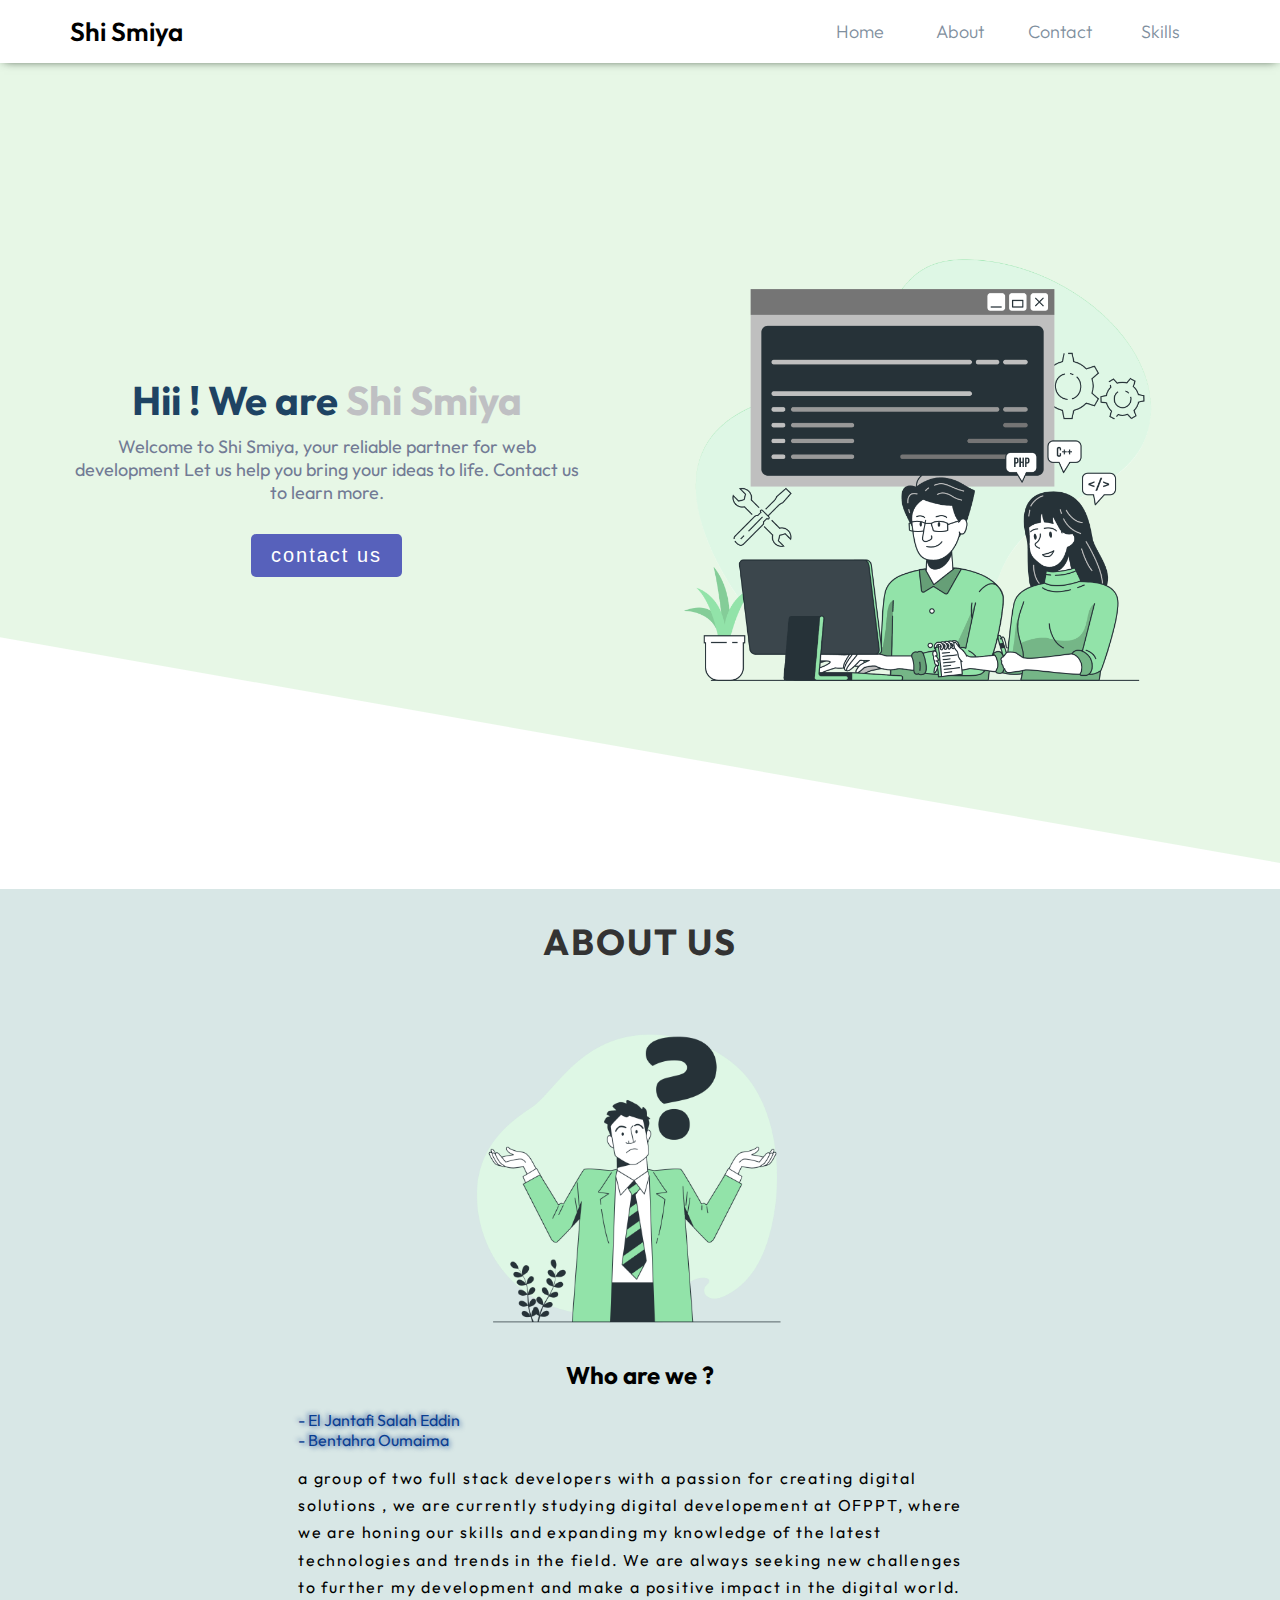
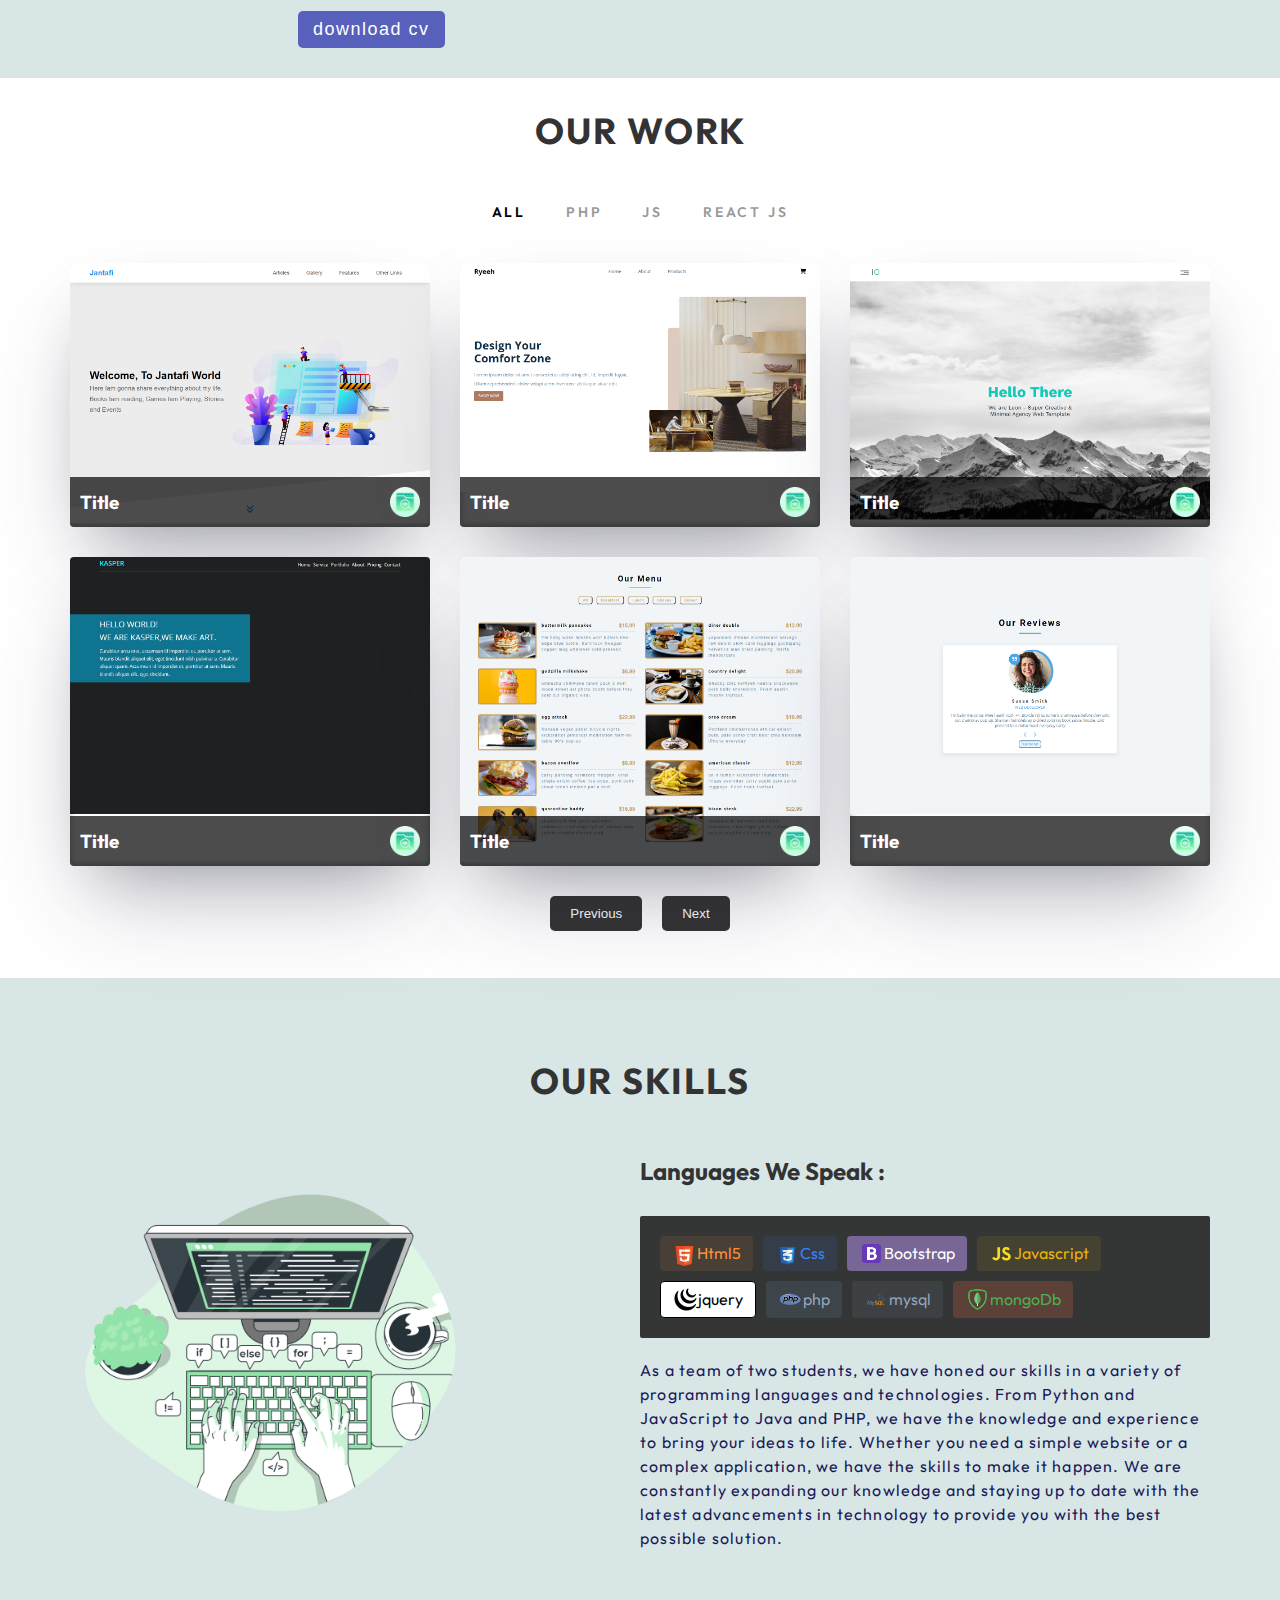
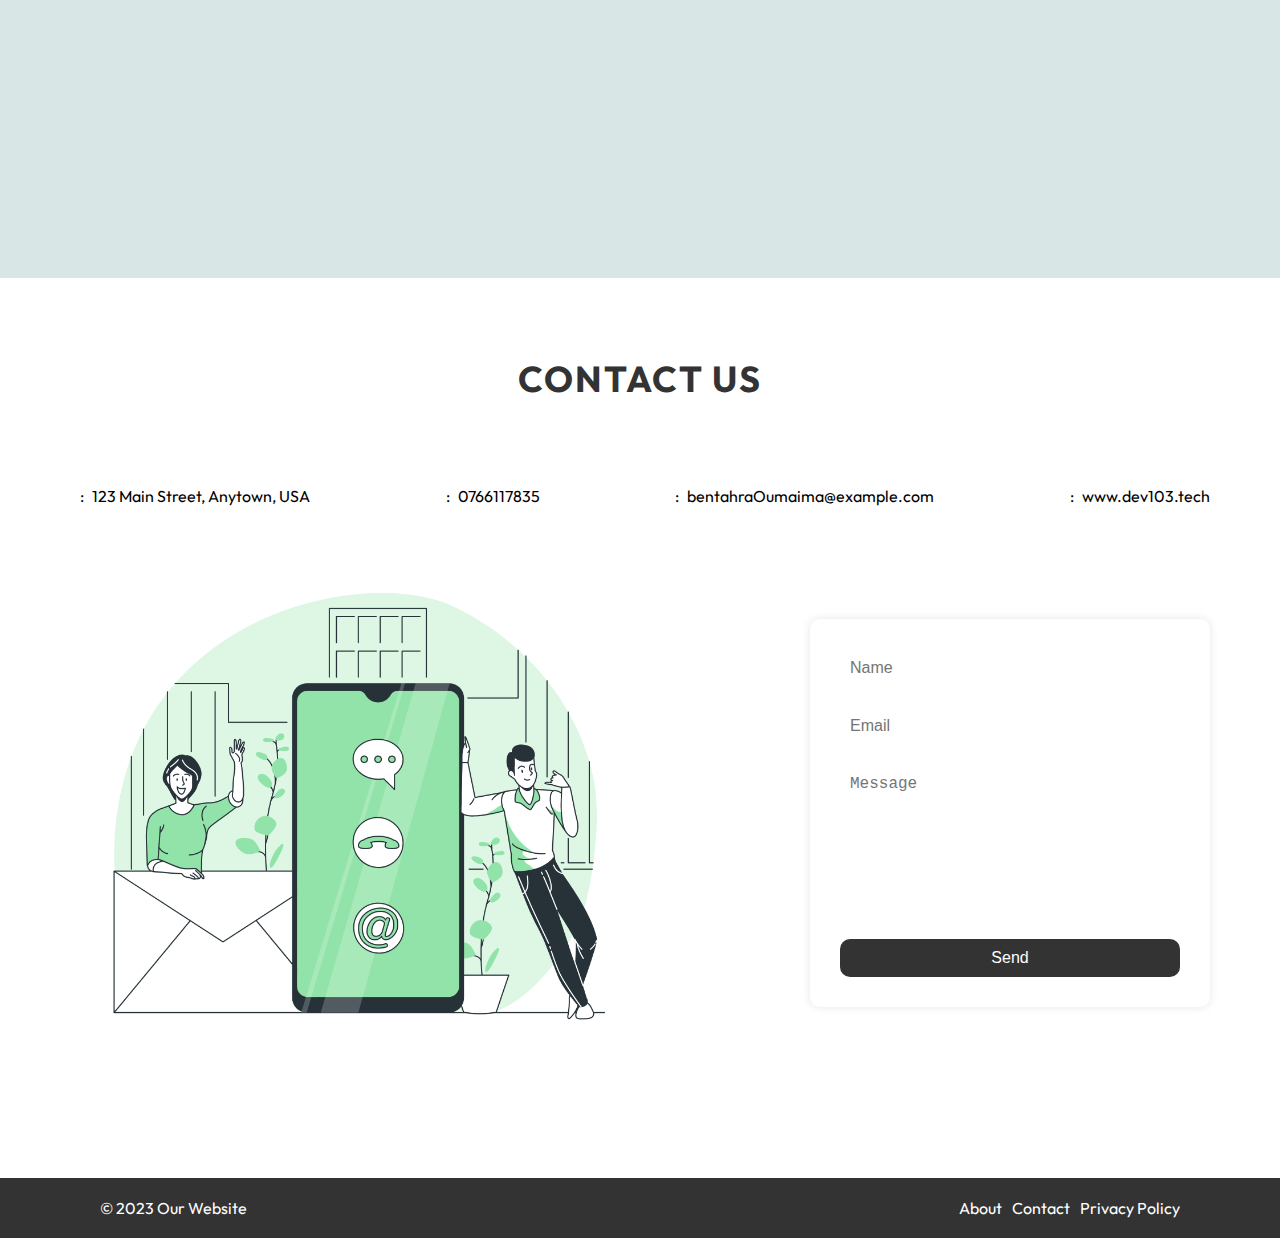
==== index.html @ d2811f4c "first commit" ====
<!DOCTYPE html>
<html lang="en">
  <head>
    <meta charset="UTF-8" />
    <meta http-equiv="X-UA-Compatible" content="IE=edge" />
    <meta name="viewport" content="width=device-width, initial-scale=1.0" />
    <link rel="stylesheet" href="css/style.css" />
    <link rel="stylesheet" href="css/landing.css" />
    <link rel="stylesheet" href="css/about.css" />
    <link rel="stylesheet" href="css/work.css" />
    <link rel="stylesheet" href="css/skills.css" />
    <link rel="stylesheet" href="css/contact.css">
    <link rel="stylesheet" href="css/footer.css">
    <!-- Fonts -->
    <link rel="preconnect" href="https://fonts.googleapis.com" />
    <link rel="preconnect" href="https://fonts.gstatic.com" crossorigin />
    <link
      href="https://fonts.googleapis.com/css2?family=Cairo:wght@200;300;400;500;600;700;800&family=Open+Sans:ital,wght@0,300;0,400;0,500;0,600;0,700;0,800;1,600;1,700&family=Outfit:wght@200;300;400;500;600;700;800&display=swap"
      rel="stylesheet"
    />
    <!-- Font Awesome -->
    <link rel="stylesheet" href="https://cdnjs.cloudflare.com/ajax/libs/font-awesome/6.3.0/css/all.min.css" integrity="sha512-SzlrxWUlpfuzQ+pcUCosxcglQRNAq/DZjVsC0lE40xsADsfeQoEypE+enwcOiGjk/bSuGGKHEyjSoQ1zVisanQ==" crossorigin="anonymous" referrerpolicy="no-referrer" />
    <title>Portfolio</title>
  </head>
  <body>
    <!-- Navbar -->
    <nav>
      <div class="container">
        <div class="logo">Shi Smiya</div>
        <ul class="nav-links">
          <ul class="nav-links">
            <li><a href="#home">Home</a></li>
            <li><a href="#about">About</a></li>
            <li><a href="#contact">Contact</a></li>
            <li><a href="#skills">Skills</a></li>
          </ul>
        </ul>
      </div>
    </nav>

    <!-- Landing -->
    <section id="home" class="landing">
      <div class="container">
        <div class="landing-text">
          <h1>Hii ! We are <span> Shi Smiya</span></h1>
          <p>
            Welcome to Shi Smiya, your reliable partner for web development Let
            us help you bring your ideas to life. Contact us to learn more.
          </p>
          <button class="contact-button">Contact Us</button>
        </div>
        <div class="landing-image">
          <img src="images/Pair programming-bro.png" alt="Team Image" />
        </div>
      </div>
    </section>

    <!-- About Us -->
    <section id="about" class="about-section">
      <h1 class="section-title">About Us</h1>
      <div class="container">
        <div class="about-picture">
          <img src="images/Shrug-bro.png" alt="About Us Picture" />
        </div>

        <div class="about-text">
          <h2>Who are we ?</h2>
          <ul>
            <li>- El Jantafi Salah Eddin</li>
            <li>- Bentahra Oumaima</li>
          </ul>
          <p>
            a group of two full stack developers with a passion for creating
            digital solutions , we are currently studying digital developement
            at OFPPT, where we are honing our skills and expanding my knowledge
            of the latest technologies and trends in the field. We are always
            seeking new challenges to further my development and make a positive
            impact in the digital world.
          </p>
          <button class="btn download-cv">Download cv</button>
        </div>
      </div>
    </section>

    <!-- Our Work -->
    <section class="our-work">
      <div class="container">
        <h1 class="section-title">Our Work</h1>
        <nav class="project-nav">
          <ul>
            <li class="active"><a href="#all">All</a></li>
            <li><a href="#php">PHP</a></li>
            <li><a href="#js">JS</a></li>
            <li><a href="#react">React JS</a></li>
          </ul>
        </nav>
        <div class="projects">
          <div class="box">
            <img src="images/projects/jantafi.png" alt="" />
            <div class="info">
              <h3>Title</h3>
              <img src="images/transparency.png" alt="" />
            </div>
          </div>
          <div class="box">
            <img src="images/projects/ryeh.png" alt="" />
            <div class="info">
              <h3>Title</h3>
              <img src="images/transparency.png" alt="" />
            </div>
          </div>
          <div class="box">
            <img src="images/projects/leon.png" alt="" />
            <div class="info">
              <h3>Title</h3>
              <img src="images/transparency.png" alt="" />
            </div>
          </div>
          <div class="box">
            <img src="images/projects/kasper2.png" alt="" />
            <div class="info">
              <h3>Title</h3>
              <img src="images/transparency.png" alt="" />
            </div>
          </div>
          <div class="box">
            <img src="images/projects/menu.png" alt="" />
            <div class="info">
              <h3>Title</h3>
              <img src="images/transparency.png" alt="" />
            </div>
          </div>
          <div class="box">
            <img src="images/projects/reviews2.png" alt="" />
            <div class="info">
              <h3>Title</h3>
              <img src="images/transparency.png" alt="" />
            </div>
          </div>
        </div>

        <div class="pagination">
          <button class="prev-page">Previous</button>
          <button class="next-page">Next</button>
        </div>
      </div>
    </section>




    <!-- Our Skills  -->
    <section id="our-skills">
      <h2 class="section-title">Our Skills</h2>
      <div class="container">
        <div class="skills-row">
          <img
            src="images/Code typing-bro.png"
            alt="Programming"
            class="skills-image"
          />
          <div class="skills-text">
            <h3>Languages We Speak :</h3>
            <div class="language-icons">
              <div class="icon html">
                <img src="images/html-5.svg" alt="Html5" />
                <span>Html5</span>
              </div>
              <div class="icon css">
                <img src="images/css3.svg" alt="Css" />
                <span>Css</span>
              </div>
              <div class="icon bootstrap">
                <img src="images/bootstrap.png" alt="Bootstrap" />
                <span>Bootstrap</span>
              </div>

              <div class="icon js">
                <img src="images/js.svg" alt="js" />
                <span>Javascript</span>
              </div>

              <div class="icon jquery">
                <img src="images/jquery.png" alt="js" />
                <span>jquery</span>
              </div>

              <div class="icon php">
                <img src="images/php.svg" alt="js" />
                <span>php</span>
              </div>

              <div class="icon mysql">
                <img src="images/mysql.svg" alt="js" />
                <span>mysql</span>
              </div>

              <div class="icon mongoDb">
                <img src="images/mongoDb.png" alt="js" />
                <span>mongoDb</span>
              </div>
            </div>
            <p class="skills-description">As a team of two students, we have honed our skills in a variety of programming languages and technologies. From Python and JavaScript to Java and PHP, we have the knowledge and experience to bring your ideas to life. Whether you need a simple website or a complex application, we have the skills to make it happen. We are constantly expanding our knowledge and staying up to date with the latest advancements in technology to provide you with the best possible solution. </p>

          </div>


        </div>
      </div>
    </section>
<!-- Contact -->



<section class="contact">
  <h2 class="section-title">Contact Us</h2>

<div class="container">

  <div class="contact-info">
        <div class="info-item">
            <i class="fas fa-map-marker-alt"></i> :&ensp;
            <p>123 Main Street, Anytown, USA</p>
        </div>
        <div class="info-item">
            <i class="fas fa-phone"></i>:&ensp;
            <p>0766117835</p>
        </div>
        <div class="info-item">
            <i class="fas fa-envelope"></i>:&ensp;
            <p>bentahraOumaima@example.com</p>
        </div>
        <div class="info-item">
            <i class="fas fa-globe"></i>:&ensp;
            <p>www.dev103.tech</p>
        </div>
  </div>
  <div class="content">
    <div class="image-container">
      <img src="images/Contact us-bro.png" alt="">
    </div>
    <div class="form-container">
      <form>
        <input type="text" placeholder="Name">
        <input type="email" placeholder="Email">
        <textarea placeholder="Message"></textarea>
        <button type="submit">Send</button>
      </form>
    </div>
    
  </div>
  </div>
</section>




<footer>
  <div class="footer-container">
    <p>&copy; 2023 Our Website</p>
      <ul>
        <li><a href="#">About</a></li>
        <li><a href="#">Contact</a></li>
        <li><a href="#">Privacy Policy</a></li>
      </ul>
  </div>
</footer>





    <script>
      const li = document.querySelectorAll(".project-nav ul li");

      li.forEach((el) => {
        el.onclick = () => {
          li.forEach((e) => e.classList.remove("active"));
          el.classList.add("active");
        };
      });
    </script>
  </body>
</html>
---- css/style.css ----
/* Start Global Rules */
*{
    padding: 0;
    margin: 0;
    box-sizing: border-box;
}
body{
  font-family: 'Outfit', sans-serif;
}
html{
    scroll-behavior: smooth;
  }
  a {
    text-decoration: none;
  }
  
  .container {
    padding-left: 15px;
    padding-right: 15px;
    margin-left: auto;
    margin-right: auto;
  }
  
  /* Small */
  @media (min-width: 768px) {
    .container,
    .mega-menu {
      width: 750px;
    }
  }
  
  /* Medium */
  @media (min-width: 992px) {
    .container,
    .mega-menu {
      width: 970px;
    }
  }
  
  /* Large */
  @media (min-width: 1200px) {
    .container,
    .mega-menu {
      width: 1170px;
    }
  }
  .section-title {
    text-align: center;
    color: #1E4363;
    margin-bottom: 30px;
    font-size: 2.6rem;
    min-width: 100%;
}
/* End Global Rules */



/* Start Navbar */
nav {
    /* padding: 20px; */
    background-color: #fff;
    box-shadow: 0px 1px 10px -4px #000000;
}
nav .container{
    display: flex;
    justify-content: space-between;
    align-items: center;
}

.logo {
  font-size: 26px;
  font-weight: 600;
  color: black;
}

.nav-links {
  display: flex;
  list-style: none;
}

.nav-links li {
  padding: 20px 0;
  transition: 0.3s;
  width: 100px;
  text-align: center;
}

.nav-links a {
  text-decoration: none;
  letter-spacing: 4.5%;
  color: #7F8F9E;
  font-size: 18px;
  font-weight: 300;
  transition: color 0.3s ease;
}

.nav-links li:hover {
  background-color: rgb(217, 247, 232);
}
.nav-links li:hover  a{
  color: white;
  font-weight: bold;
}
/* Start Navbar */
---- css/landing.css ----
.landing {
    position: relative;
    display: flex;
    height: calc(100vh - 74px);
    background-color: transparent;
    z-index: 1;
    overflow: hidden;
}
.landing::before{
  position: absolute;
  content: '';
  left: -100px;
  top: 0;
  height: 100%;
  width: 200%;
  background-color: rgba(114, 208, 106, 0.17);
  z-index: -1;
  transform: translate(0,-50px) rotate(10deg);
  /* transform: translate(0,50px) skew(80deg); */
}

.landing .container {
    margin: 100px auto;
    display: flex;
    justify-content: space-between;
    align-items: center;
}

.landing-text {
    width: 45%;
}

.landing-text h1 {
    font-size: 40px;
    margin-bottom: 10px;
}
.landing-text h1{
    color: #1E4363;
}

.landing-text p {
    font-size: 18px;
    letter-spacing: 4.5%;
    margin-bottom: 30px;
    color :  #727B95;
}
.landing-text span{
    color: #BFC0C3;
}

.contact-button {
    padding: 10px 20px;
    background-color: #5761bb;
    color: white;
    text-transform: lowercase;
    letter-spacing: 2px;
    border: none;
    border-radius: 5px;
    font-size: 20px;
    cursor: pointer;
    transition: background-color 0.3s ease;
}

.contact-button:hover {
    background-color: #394399;
}

.landing-image {
    width: 50%;
}

.landing-image img {
    width: 100%;
}



@media only screen and (max-width: 768px) {
.container {
        flex-direction: column;
        align-items: center;
        justify-content: stretch !important;
}
.landing-text {
        width: 80%;
        margin-bottom: 30px;
        text-align: center;
}

.landing-image {
        width: 70%;
    }
}
---- css/about.css ----
.about-section {
    height: 100%;
    padding: 30px;
    background-color: #D8E7E6;
    text-align: center;

}

.about-section .container {
    display: flex;
    flex-direction: column;
    justify-content: space-between;
    align-items: center;
}


.about-content {
    display: flex;
    flex-direction: row;
    align-items: center;
    justify-content: space-between;
    width: 80%;
    margin: 0 auto;
}

.about-picture {
    width: 30%;
    text-align: center;
    margin-right: 20px;
}

.about-picture img {
    max-width: 100%;
}

.about-text {
    width: 60%;
    text-align: left;
}

.about-text h2 {
    text-align: center;
    margin-bottom: 20px;
}
.about-text ul{
    margin-bottom: 15px;
}
.about-text p{
    line-height: 1.7;
    letter-spacing: 1.8px;
}
.about-text ul li{
    color: #0A3D91;
    text-shadow: 2px 2px 4px rgba(10, 61, 145, 0.5),
              -2px -2px 4px rgba(10, 61, 145, 0.5);
    list-style: none;
}
.download-cv{
    margin-top: 10px;
    padding: 8px 15px;
    background-color: #5761bb;
    color: white;
    text-transform: lowercase;
    letter-spacing: 1.5px;
    border: none;
    border-radius: 5px;
    font-size: 18px;
    cursor: pointer;
    transition: background-color 0.3s ease;
    /* text-align: center !important; */
}





@media (max-width: 767px) {
    .about-content {
        flex-direction: column;
    }

    .about- picture {
        width: 100%;
        margin-bottom: 20px;
    }

    .about-text {
        width: 100%;
    }
}
---- css/work.css ----
.our-work {
    display: flex;
    flex-direction: column;
    align-items: center;
    padding: 30px;
    min-height: 100vh;
}



.project-nav {
    display: flex;
    justify-content: center;
    margin-bottom: 30px;
    box-shadow: none;
}

/* Nav */
.project-nav {
    position: relative;
    padding-bottom: 12px;
}

.project-nav .line {
    height: 2px;
    position: absolute;
    bottom: 100%;
    margin: 10px 0 0 0;
    background: #FF1847;
}

.project-nav ul {
    padding: 0;
    margin: 0;
    list-style: none;
    display: flex;
}

.project-nav ul li {
    margin: 0 40px 0 0;
    opacity: .4;
    transition: all 0.4s ease;
}

.project-nav ul li:hover {
    opacity: .7;
}

.project-nav ul li.active {
    opacity: 1;
}

.project-nav ul li:last-child {
    margin-right: 0;
}

.project-nav ul li a {
    text-decoration: none;
    color: black;
    text-transform: uppercase;
    display: block;
    font-weight: 600;
    letter-spacing: .2em;
    font-size: 14px;
}

/* End Nav */



.projects {
    display: grid;
    grid-template-columns: repeat(auto-fill, minmax(280px, 1fr));
    justify-content: center;
    grid-gap: 30px;
    margin: auto auto;
    margin-bottom: 30px;
}
.projects .box{
    position: relative;
    transition: 0.3s;
    border-radius: 4px;
    overflow: hidden;
    box-shadow: rgba(50, 50, 93, 0.25) 0px 50px 100px -20px, rgba(0, 0, 0, 0.3) 0px 30px 60px -30px, rgba(10, 37, 64, 0.35) 0px -2px 6px 0px inset;
}
.projects .box:hover{
    scale: 1.05;
}
.projects .box .info{
    position: absolute;
    bottom: 0;
    width: 100%;
    padding: 10px;
    display: flex;
    justify-content: space-between;
    align-items: center;
    background-color: rgba(0,0,0,.7);
    color: white;
}

.projects .box .info img{
    width: 30px;
    object-fit: cover;
    transition: 0.3s;
}
.projects .box .info img:hover{
    scale: 1.2;
}
.projects .box img {
    width: 100%;
}

.pagination {
    display: flex;
    justify-content: center;
}

.prev-page,
.next-page {
    background-color: #333;
    color: #fff;
    padding: 10px 20px;
    border: none;
    border-radius: 5px;
    cursor: pointer;
    margin: 0 10px;
}

.prev-page:hover,
.next-page:hover {
    background-color: #fff;
    color: #333;
}
---- css/skills.css ----
#our-skills {
    padding: 80px 0;
    background-color:  #D8E7E6;
    min-height: 100vh;
  }
  
  .container {
    max-width: 1200px;
    margin: 0 auto;
    text-align: center;
  }
  
  .section-title {
    font-size: 36px;
    margin-bottom: 50px;
    text-transform: uppercase;
    letter-spacing: 2px;
    font-weight: bold;
    color: #333;
  }
  
  .skills-row {
    display: flex;
    align-items: center;
    justify-content: space-between;
  }
  
  .skills-image {
    width: 40%;
    max-width: 400px;
    margin-right: 50px;
    border-radius: 10px;
  }
  
  .skills-text {
    width: 50%;
    text-align: left;
  }
  
  .skills-text h3 {
    font-size: 24px;
    margin-bottom: 30px;
    color: #333;
  }
  
  .language-icons {
    background-color: #1a1a1adc;
    padding: 20px;
    display: flex;
    flex-wrap: wrap;
    gap: 10px;
    border-radius: 2px;
    margin-bottom: 20px;
}
  
  .language-icons img {
    width: 25px;
    height: 25px;
}
.language-icons .icon{
  display: flex;
  align-items: center;
  justify-content: space-between;
  color: white;
  padding: 5px 12px;
  border-radius: 4px;
}
.html{
 background-color:  rgba(251,146,60,.1);
}
.html span{
  color: #fb923c;
}
.css{
  background-color: #3b82f61a;
}
.css span{
  color: #3b82f6;
}
.bootstrap{
  background-color: #aa8be091;
}
.js{
  background-color: #eab3081a;
}
.js span{
  color: #eab308;
}
.jquery{
  background-color: white;
  border: 1px solid black;
}
.jquery span{
  color: black;
}
.php{
  background-color: #93c5fd1a;
}
.php span{
  color: #94a3b8;
}
.mysql{
  background-color: #94a3b81a;
}
.mysql span{
  color: #94a3b8;
}
.mongoDb{
  background-color: #5d4037;
}
.mongoDb span{
  color: #4caf50;
}

@media (max-width: 992px) {
  .skills-row {
    flex-direction: column;
  }
  
  .skills-image {
    width: 100%;
    margin-bottom: 30px;
  }
  
  .skills-text {
    width: 100%;
    text-align: center;
  }
}
.skills-description{
   line-height: 1.5;
   letter-spacing: 1.2px;
   color: #1a195a;
}
---- css/contact.css ----
.contact {
    display: flex;
    flex-wrap: wrap;
    justify-content: center;
    align-items: center;
    padding: 60px 0;
    min-height: 100vh;
  }
  
  .contact-info {
    display: flex;
    align-items: center;
    justify-content: space-between;
  }
  
  .info-item {
    display: flex;
    align-items: center;
    margin-bottom: 20px;
  }
  
  .info-item i {
    font-size: 24px;
    margin-right: 10px;
    color: #333;
  }
  
  form {
    width: 100%;
    max-width: 400px;
    background: #fff;
    padding: 30px;
    border-radius: 10px;
    box-shadow: 0 0 10px rgba(0,0,0,0.1);
  }
  
  form input,
  form textarea {
    width: 100%;
    padding: 10px;
    margin-bottom: 20px;
    border: none;
    border-radius: 10px;
    font-size: 16px;
  }
  
  form textarea {
    height: 150px;
    resize: none;
  }
  
  form button[type="submit"] {
    width: 100%;
    padding: 10px;
    background: #333;
    color: #fff;
    border: none;
    border-radius: 10px;
    font-size: 16px;
    cursor: pointer;
  }
  
 .contact .image-container {
    width: 50%;
    text-align: center;
  }
  
.contact .image-container img {
    max-width: 100%;
  }
  
  @media (max-width: 992px) {
    .container {
      flex-direction: column;
      align-items: center;
    }
  
    form {
      width: 90%;
      margin-top: 30px;
    }
    .contact-info{
      flex-direction: column;
      justify-content: center;
    }
    .contact-info .info-item{
        width: 280px;
        text-align: start;
    }
    .form-container{
      width: 100%;
      display: flex;
      justify-content: center;
    }
    .content .image-container{
      display: none;
    }
  }
.content{
  display: flex;
  justify-content: space-between;
  align-items: center;
}
.info-item i{
  color: #467975;
}
---- css/footer.css ----
footer {
    background-color: #333;
    color: #fff;
    padding: 20px 0;
  }
  
  .footer-container {
    display: flex;
    justify-content: space-between;
    align-items: center;
    max-width: 1080px;
    margin: 0 auto;
  }
  
  footer p {
    margin: 0;
  }
  
  footer  ul {
    list-style: none;
    margin: 0;
    padding: 0;
    display: flex;
    background-color: #333;
    box-shadow: none !important;
  }
  
  footer  li {
    margin-left: 10px;
  }
  
  footer  a {
    background-color: transparent;
    color: #fff;
    text-decoration: none;
  }
  
  @media (max-width: 768px) {
    .footer-container {
      flex-direction: column;
      text-align: center;
    }
  
    footer nav {
      margin-top: 10px;
    }
  }
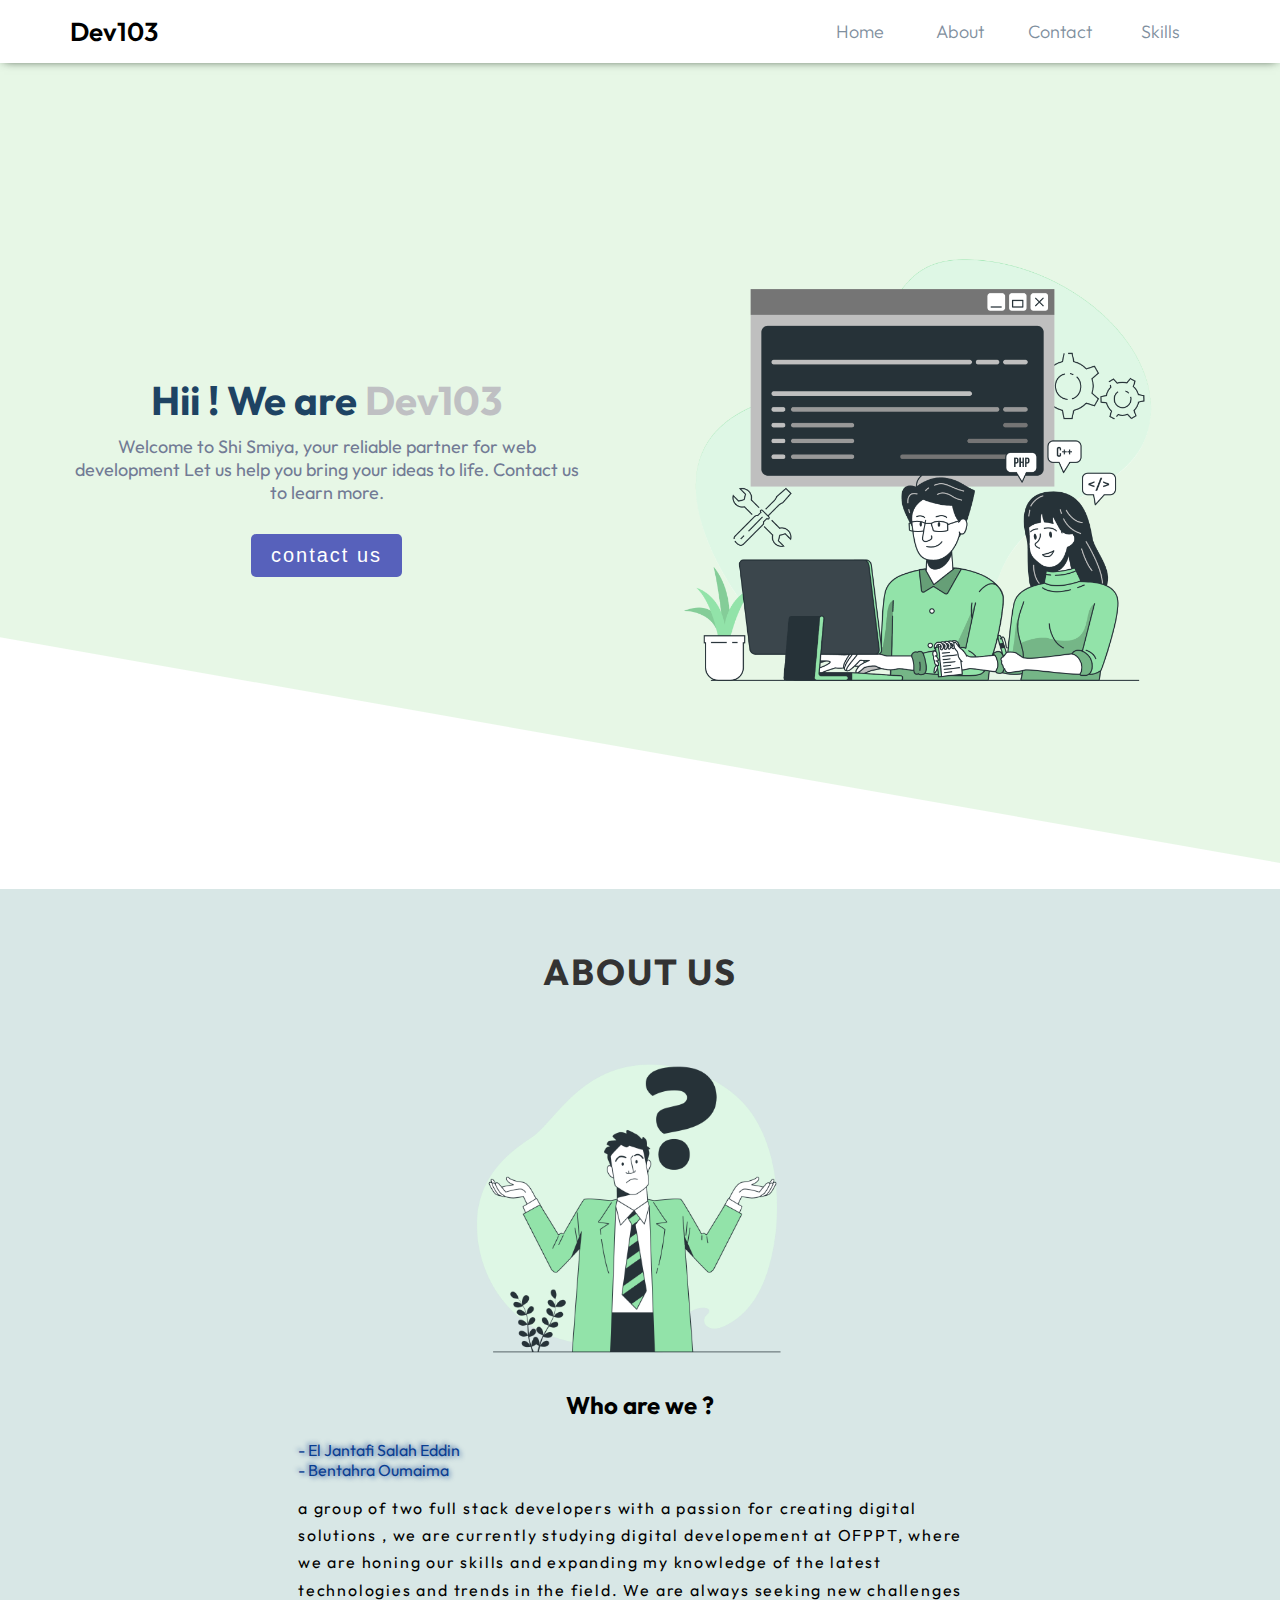
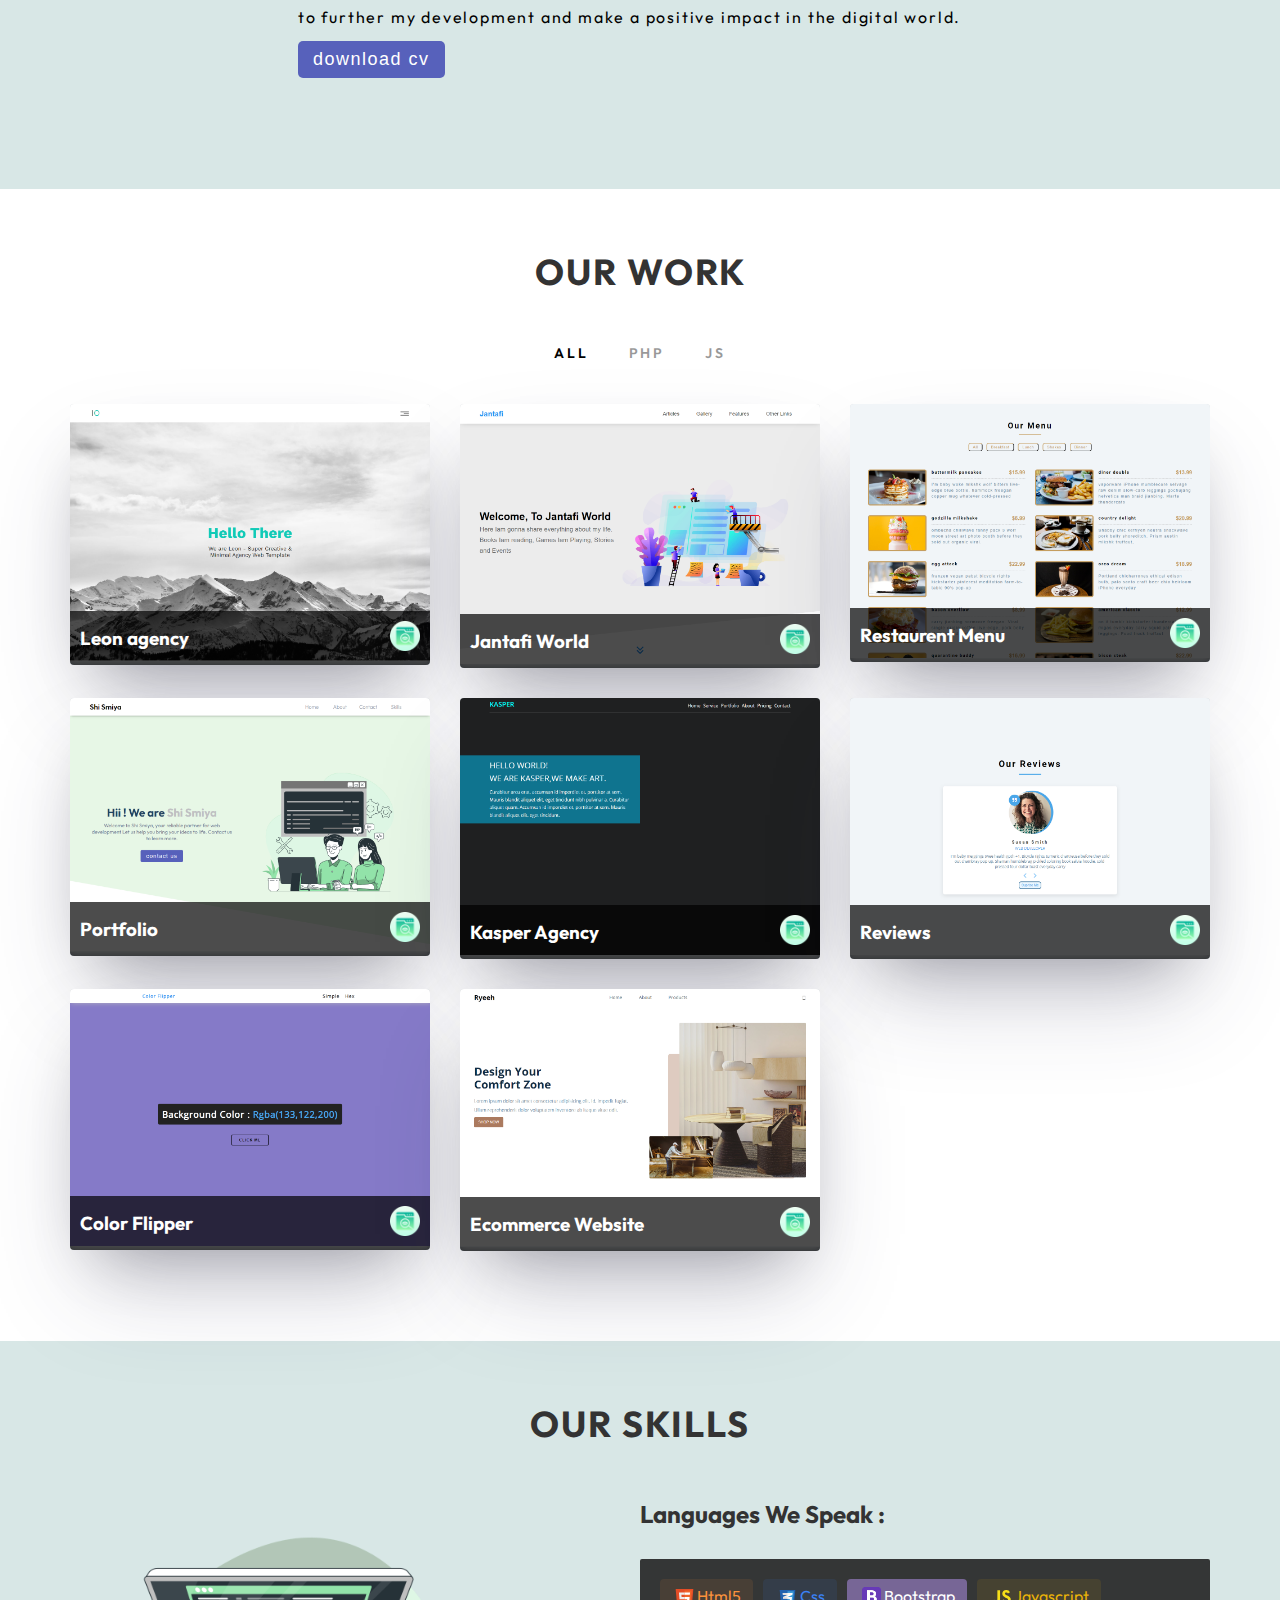
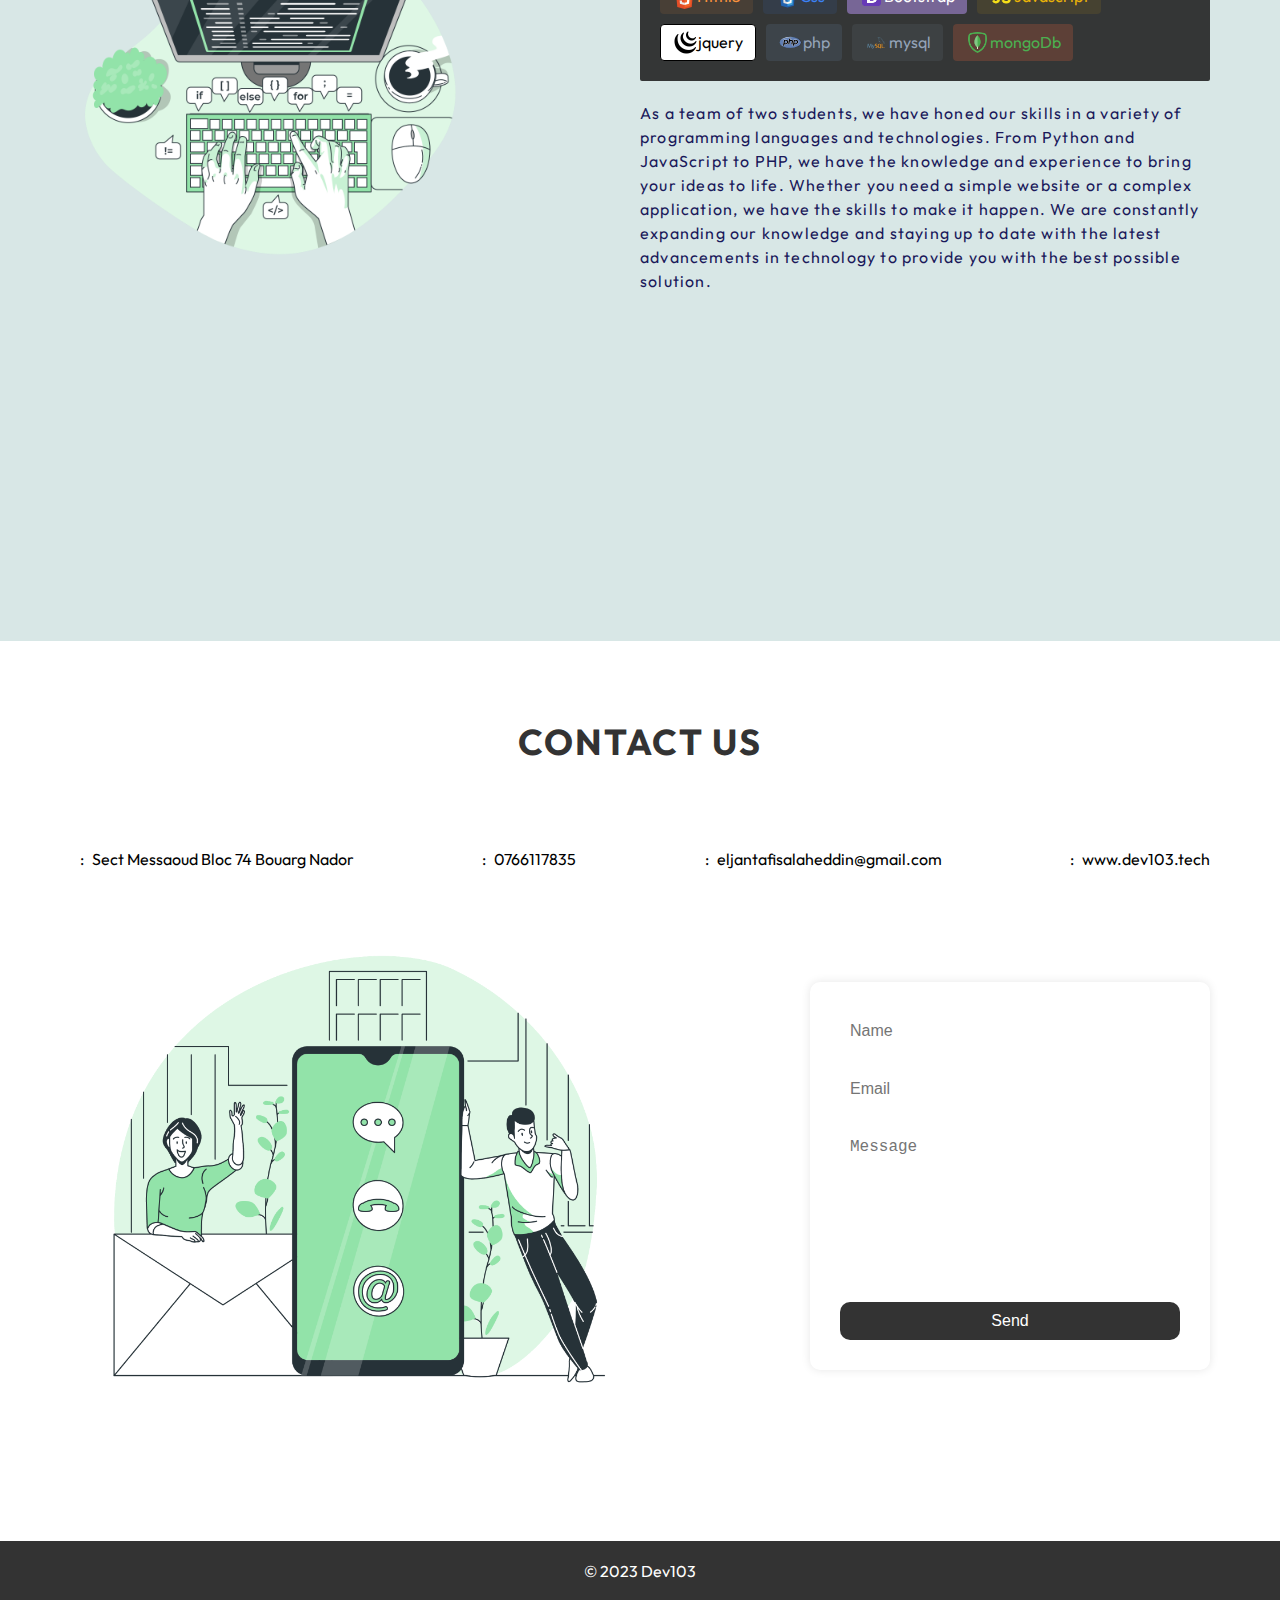
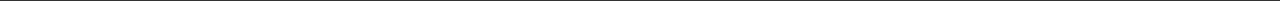
==== commit 93dcd21c: "Commit message" ====
--- a/index.html
+++ b/index.html
@@ -26,7 +26,7 @@
     <!-- Navbar -->
     <nav>
       <div class="container">
-        <div class="logo">Shi Smiya</div>
+        <div class="logo">Dev103</div>
         <ul class="nav-links">
           <ul class="nav-links">
             <li><a href="#home">Home</a></li>
@@ -42,12 +42,12 @@
     <section id="home" class="landing">
       <div class="container">
         <div class="landing-text">
-          <h1>Hii ! We are <span> Shi Smiya</span></h1>
+          <h1>Hii ! We are <span>Dev103</span></h1>
           <p>
             Welcome to Shi Smiya, your reliable partner for web development Let
             us help you bring your ideas to life. Contact us to learn more.
           </p>
-          <button class="contact-button">Contact Us</button>
+          <button class="contact-button"><a href="#contact">Contact Us</a></button>
         </div>
         <div class="landing-image">
           <img src="images/Pair programming-bro.png" alt="Team Image" />
@@ -77,72 +77,28 @@
             seeking new challenges to further my development and make a positive
             impact in the digital world.
           </p>
-          <button class="btn download-cv">Download cv</button>
+          <a href="./resumes/Resumes.zip" download>
+            <button class="btn download-cv">Download cv</button>
+          </a>
         </div>
       </div>
     </section>
 
     <!-- Our Work -->
-    <section class="our-work">
-      <div class="container">
-        <h1 class="section-title">Our Work</h1>
+    <section id="work" class="our-work">
+      <h1 class="section-title">Our Work</h1>
+      <div class="container">
         <nav class="project-nav">
           <ul>
             <li class="active"><a href="#all">All</a></li>
             <li><a href="#php">PHP</a></li>
             <li><a href="#js">JS</a></li>
-            <li><a href="#react">React JS</a></li>
           </ul>
         </nav>
         <div class="projects">
-          <div class="box">
-            <img src="images/projects/jantafi.png" alt="" />
-            <div class="info">
-              <h3>Title</h3>
-              <img src="images/transparency.png" alt="" />
-            </div>
-          </div>
-          <div class="box">
-            <img src="images/projects/ryeh.png" alt="" />
-            <div class="info">
-              <h3>Title</h3>
-              <img src="images/transparency.png" alt="" />
-            </div>
-          </div>
-          <div class="box">
-            <img src="images/projects/leon.png" alt="" />
-            <div class="info">
-              <h3>Title</h3>
-              <img src="images/transparency.png" alt="" />
-            </div>
-          </div>
-          <div class="box">
-            <img src="images/projects/kasper2.png" alt="" />
-            <div class="info">
-              <h3>Title</h3>
-              <img src="images/transparency.png" alt="" />
-            </div>
-          </div>
-          <div class="box">
-            <img src="images/projects/menu.png" alt="" />
-            <div class="info">
-              <h3>Title</h3>
-              <img src="images/transparency.png" alt="" />
-            </div>
-          </div>
-          <div class="box">
-            <img src="images/projects/reviews2.png" alt="" />
-            <div class="info">
-              <h3>Title</h3>
-              <img src="images/transparency.png" alt="" />
-            </div>
-          </div>
-        </div>
-
-        <div class="pagination">
-          <button class="prev-page">Previous</button>
-          <button class="next-page">Next</button>
-        </div>
+        </div>
+
+
       </div>
     </section>
 
@@ -150,7 +106,7 @@
 
 
     <!-- Our Skills  -->
-    <section id="our-skills">
+    <section id="skills" class="our-skills">
       <h2 class="section-title">Our Skills</h2>
       <div class="container">
         <div class="skills-row">
@@ -200,7 +156,7 @@
                 <span>mongoDb</span>
               </div>
             </div>
-            <p class="skills-description">As a team of two students, we have honed our skills in a variety of programming languages and technologies. From Python and JavaScript to Java and PHP, we have the knowledge and experience to bring your ideas to life. Whether you need a simple website or a complex application, we have the skills to make it happen. We are constantly expanding our knowledge and staying up to date with the latest advancements in technology to provide you with the best possible solution. </p>
+            <p class="skills-description">As a team of two students, we have honed our skills in a variety of programming languages and technologies. From Python and JavaScript to PHP, we have the knowledge and experience to bring your ideas to life. Whether you need a simple website or a complex application, we have the skills to make it happen. We are constantly expanding our knowledge and staying up to date with the latest advancements in technology to provide you with the best possible solution. </p>
 
           </div>
 
@@ -212,7 +168,7 @@
 
 
 
-<section class="contact">
+<section id="contact" class="contact">
   <h2 class="section-title">Contact Us</h2>
 
 <div class="container">
@@ -220,7 +176,7 @@
   <div class="contact-info">
         <div class="info-item">
             <i class="fas fa-map-marker-alt"></i> :&ensp;
-            <p>123 Main Street, Anytown, USA</p>
+            <p>Sect Messaoud Bloc 74 Bouarg Nador</p>
         </div>
         <div class="info-item">
             <i class="fas fa-phone"></i>:&ensp;
@@ -228,7 +184,7 @@
         </div>
         <div class="info-item">
             <i class="fas fa-envelope"></i>:&ensp;
-            <p>bentahraOumaima@example.com</p>
+            <p>eljantafisalaheddin@gmail.com</p>
         </div>
         <div class="info-item">
             <i class="fas fa-globe"></i>:&ensp;
@@ -244,7 +200,7 @@
         <input type="text" placeholder="Name">
         <input type="email" placeholder="Email">
         <textarea placeholder="Message"></textarea>
-        <button type="submit">Send</button>
+        <button><a href="mailto:eljantafisalaheddin@gmail.com">Send</a> </button>
       </form>
     </div>
     
@@ -257,12 +213,7 @@
 
 <footer>
   <div class="footer-container">
-    <p>&copy; 2023 Our Website</p>
-      <ul>
-        <li><a href="#">About</a></li>
-        <li><a href="#">Contact</a></li>
-        <li><a href="#">Privacy Policy</a></li>
-      </ul>
+    <p>&copy; 2023 Dev103</p>
   </div>
 </footer>
 
@@ -270,15 +221,7 @@
 
 
 
-    <script>
-      const li = document.querySelectorAll(".project-nav ul li");
-
-      li.forEach((el) => {
-        el.onclick = () => {
-          li.forEach((e) => e.classList.remove("active"));
-          el.classList.add("active");
-        };
-      });
+    <script src="src/app.js">
     </script>
   </body>
 </html>
--- a/css/style.css
+++ b/css/style.css
@@ -54,7 +54,6 @@
 /* End Global Rules */
 
 
-
 /* Start Navbar */
 nav {
     /* padding: 20px; */
--- a/css/landing.css
+++ b/css/landing.css
@@ -47,11 +47,10 @@
 .landing-text span{
     color: #BFC0C3;
 }
-
 .contact-button {
     padding: 10px 20px;
     background-color: #5761bb;
-    color: white;
+    
     text-transform: lowercase;
     letter-spacing: 2px;
     border: none;
@@ -60,7 +59,9 @@
     cursor: pointer;
     transition: background-color 0.3s ease;
 }
-
+.contact-button a{
+    color: white;
+}
 .contact-button:hover {
     background-color: #394399;
 }
@@ -88,6 +89,6 @@
 }
 
 .landing-image {
-        width: 70%;
+        display: none;
     }
 }--- a/css/about.css
+++ b/css/about.css
@@ -1,9 +1,8 @@
 .about-section {
-    height: 100%;
-    padding: 30px;
+    padding: 60px 0;
     background-color: #D8E7E6;
     text-align: center;
-
+    min-height: 100vh;
 }
 
 .about-section .container {
--- a/css/work.css
+++ b/css/work.css
@@ -2,7 +2,7 @@
     display: flex;
     flex-direction: column;
     align-items: center;
-    padding: 30px;
+    padding: 60px 0;
     min-height: 100vh;
 }
 
@@ -19,14 +19,6 @@
 .project-nav {
     position: relative;
     padding-bottom: 12px;
-}
-
-.project-nav .line {
-    height: 2px;
-    position: absolute;
-    bottom: 100%;
-    margin: 10px 0 0 0;
-    background: #FF1847;
 }
 
 .project-nav ul {
--- a/css/skills.css
+++ b/css/skills.css
@@ -1,5 +1,5 @@
-#our-skills {
-    padding: 80px 0;
+.our-skills {
+    padding: 60px 0;
     background-color:  #D8E7E6;
     min-height: 100vh;
   }
--- a/css/contact.css
+++ b/css/contact.css
@@ -48,12 +48,13 @@
     height: 150px;
     resize: none;
   }
-  
-  form button[type="submit"] {
+  form a{
+    color: #fff;
+  }
+  form button{
     width: 100%;
     padding: 10px;
     background: #333;
-    color: #fff;
     border: none;
     border-radius: 10px;
     font-size: 16px;
--- a/css/footer.css
+++ b/css/footer.css
@@ -1,3 +1,4 @@
+
 footer {
     background-color: #333;
     color: #fff;
@@ -6,7 +7,7 @@
   
   .footer-container {
     display: flex;
-    justify-content: space-between;
+    justify-content: center;
     align-items: center;
     max-width: 1080px;
     margin: 0 auto;
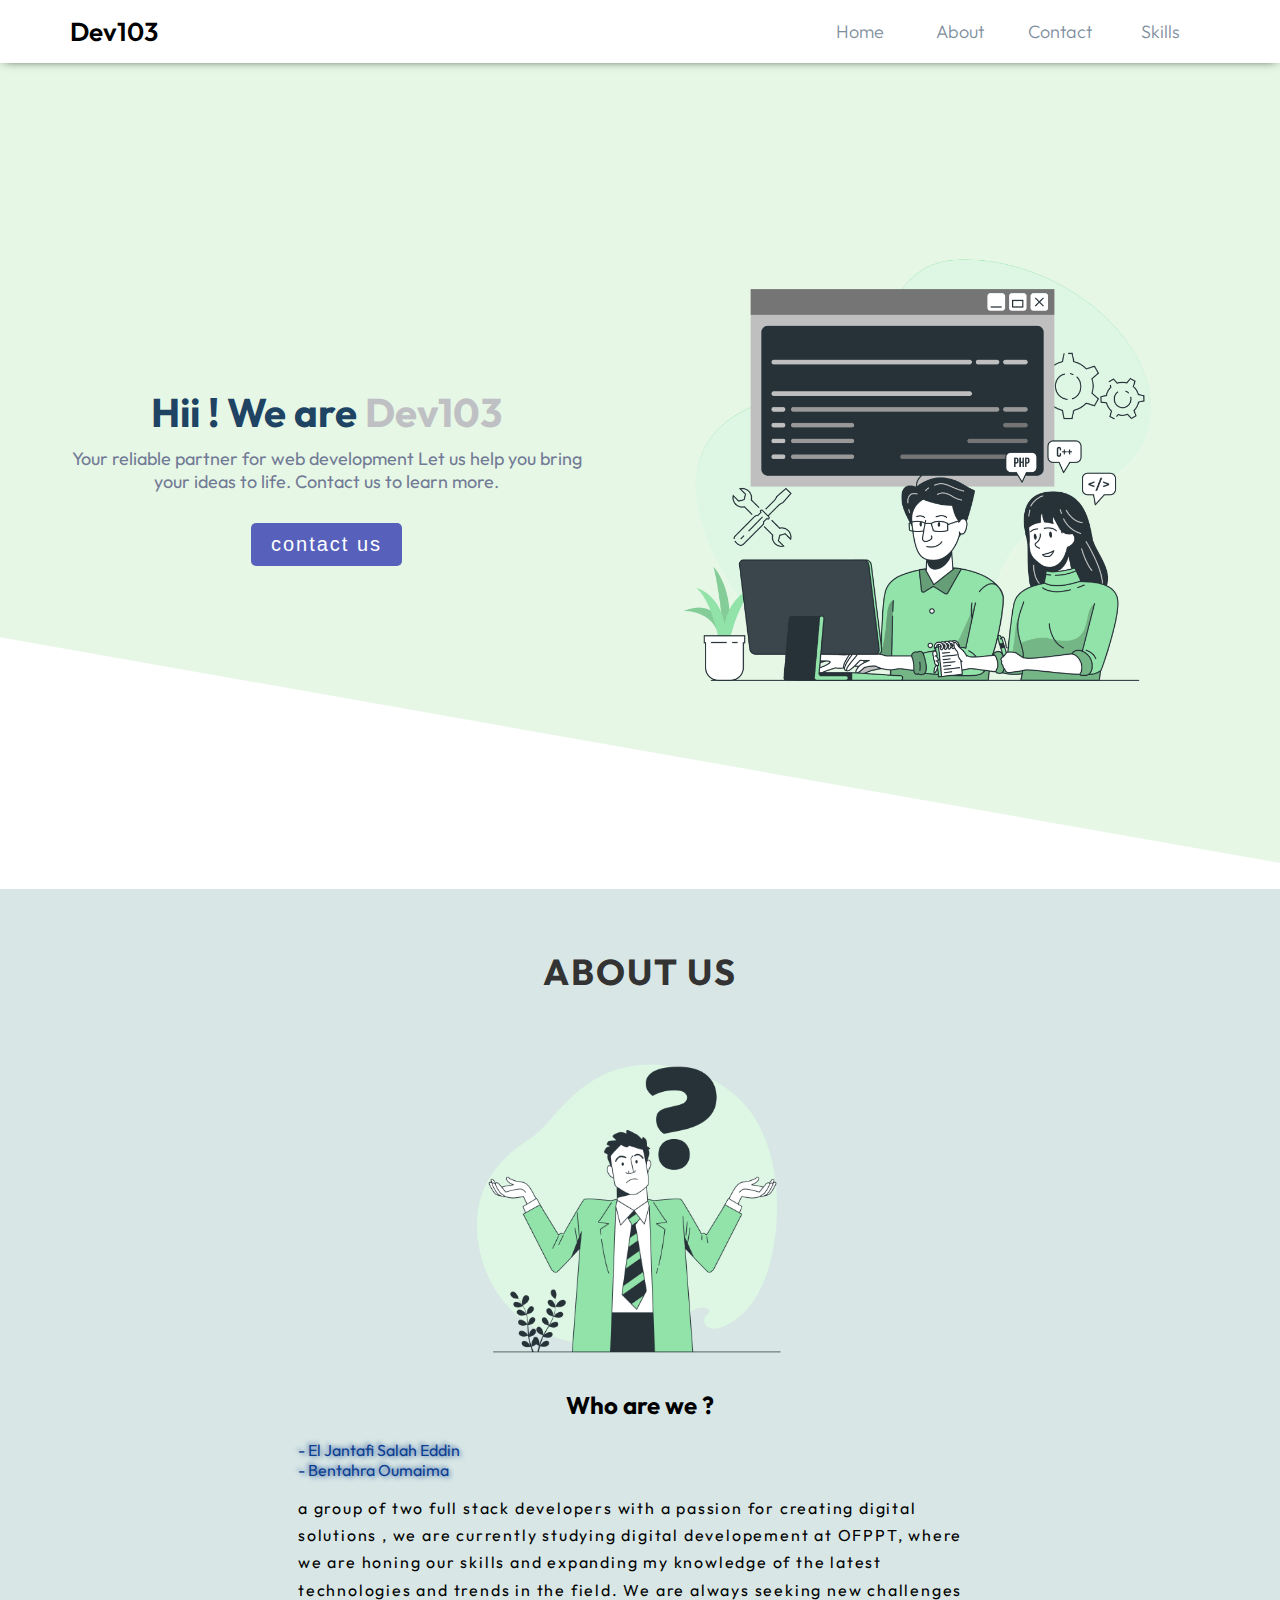
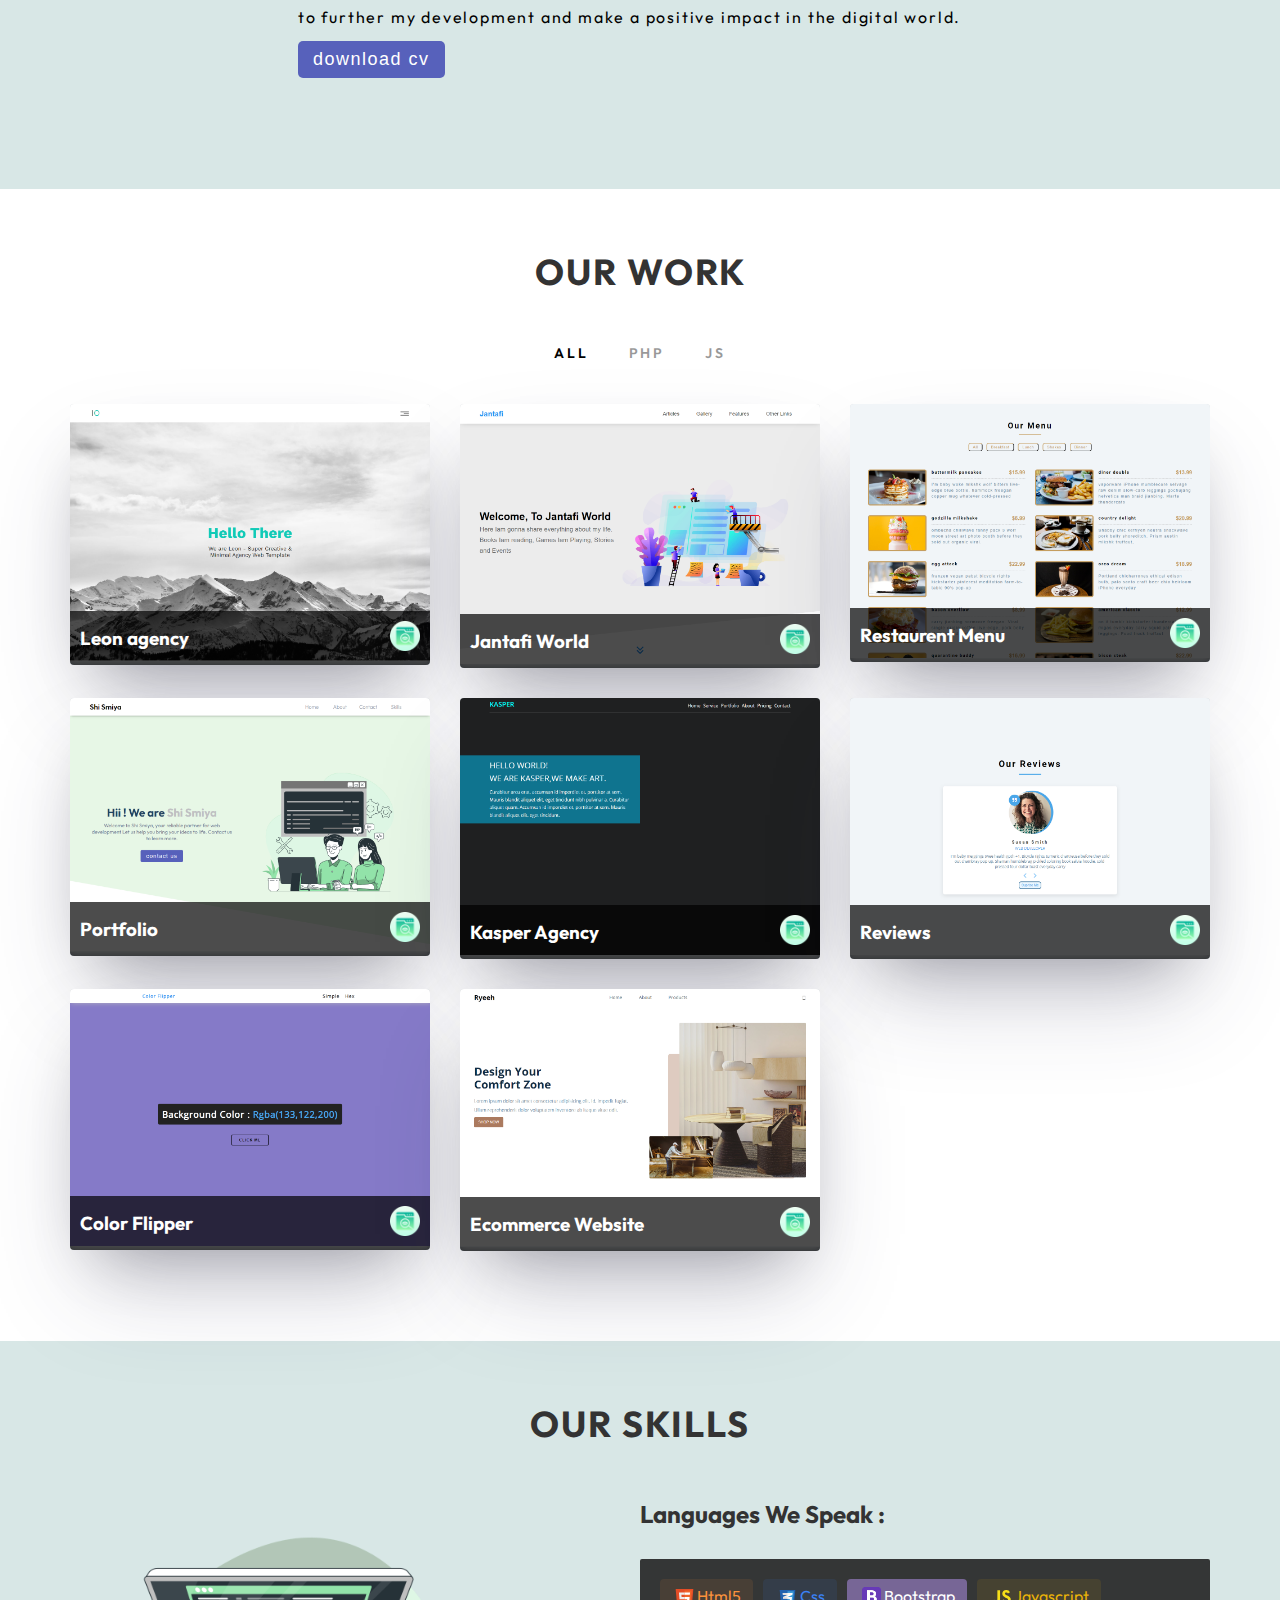
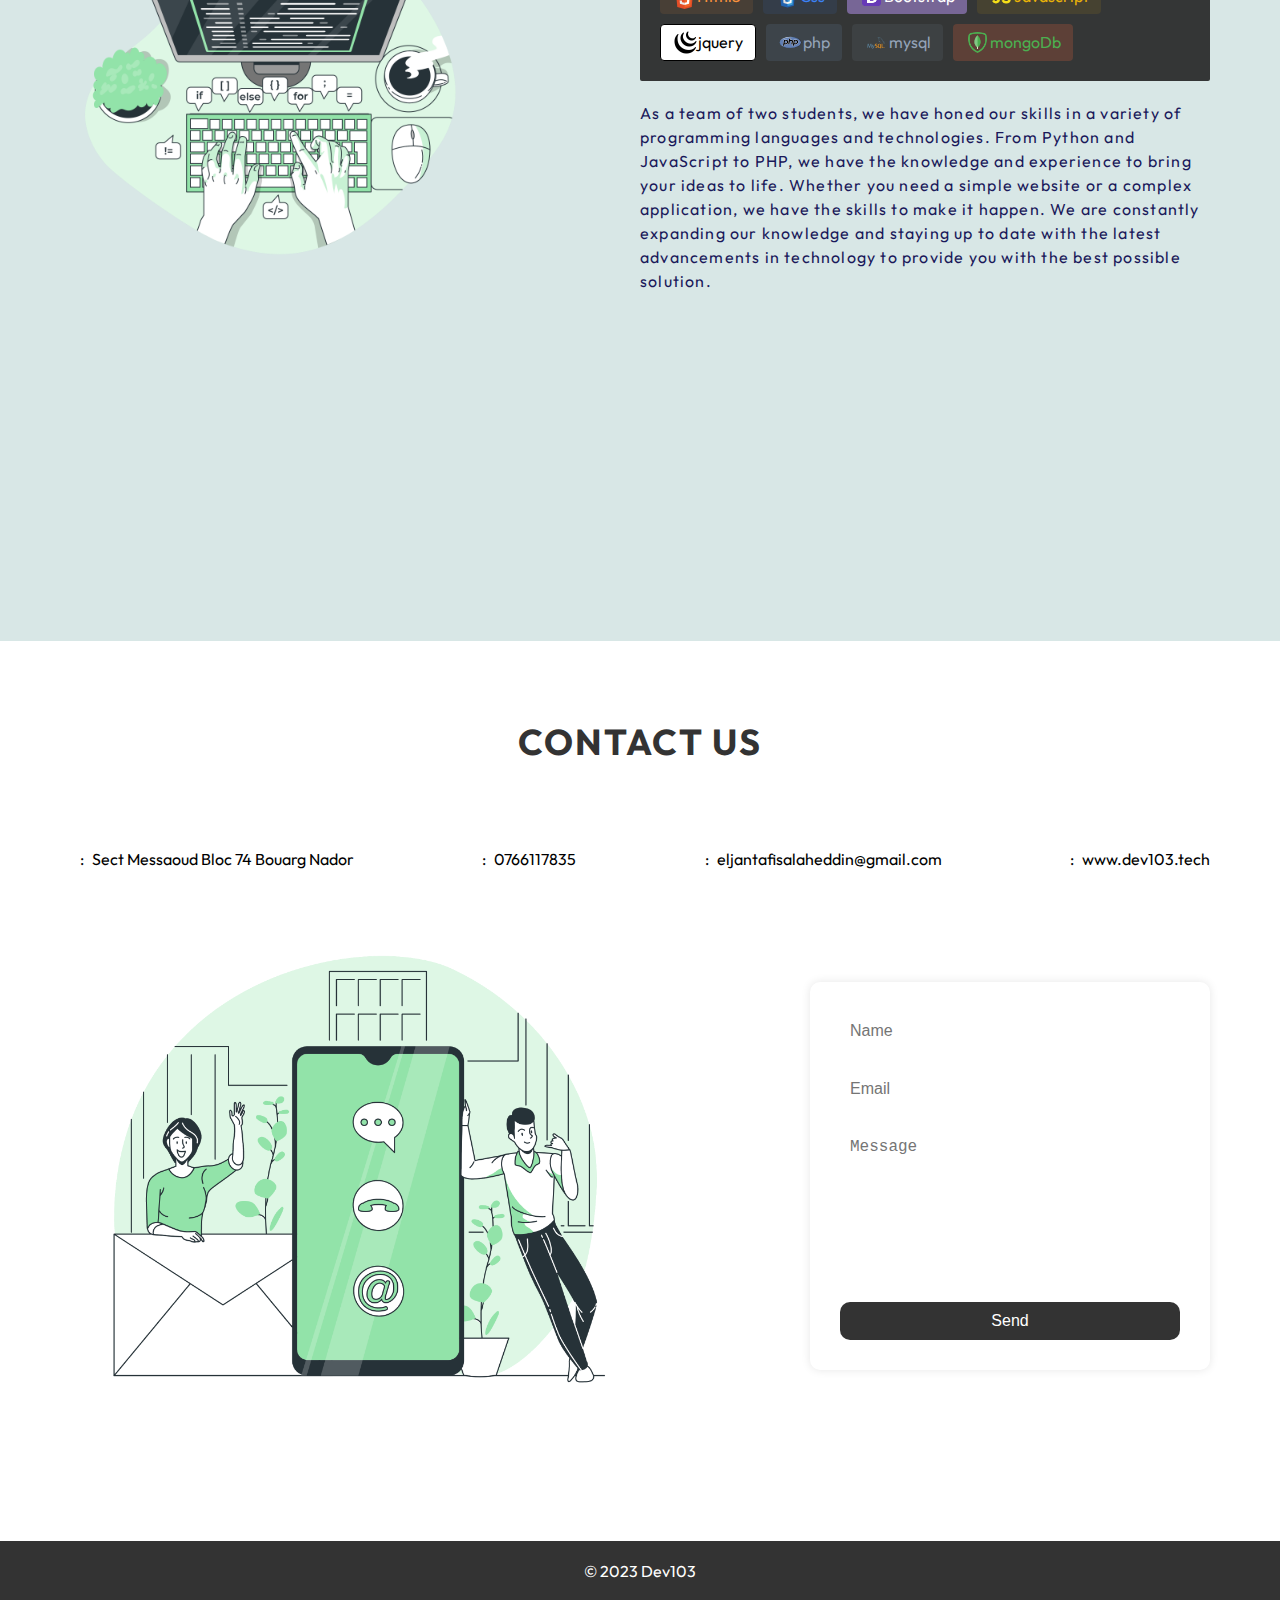
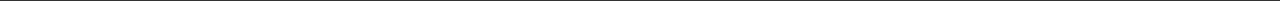
==== commit b5eda6a1: "first commit" ====
--- a/index.html
+++ b/index.html
@@ -44,7 +44,7 @@
         <div class="landing-text">
           <h1>Hii ! We are <span>Dev103</span></h1>
           <p>
-            Welcome to Shi Smiya, your reliable partner for web development Let
+             Your reliable partner for web development Let
             us help you bring your ideas to life. Contact us to learn more.
           </p>
           <button class="contact-button"><a href="#contact">Contact Us</a></button>
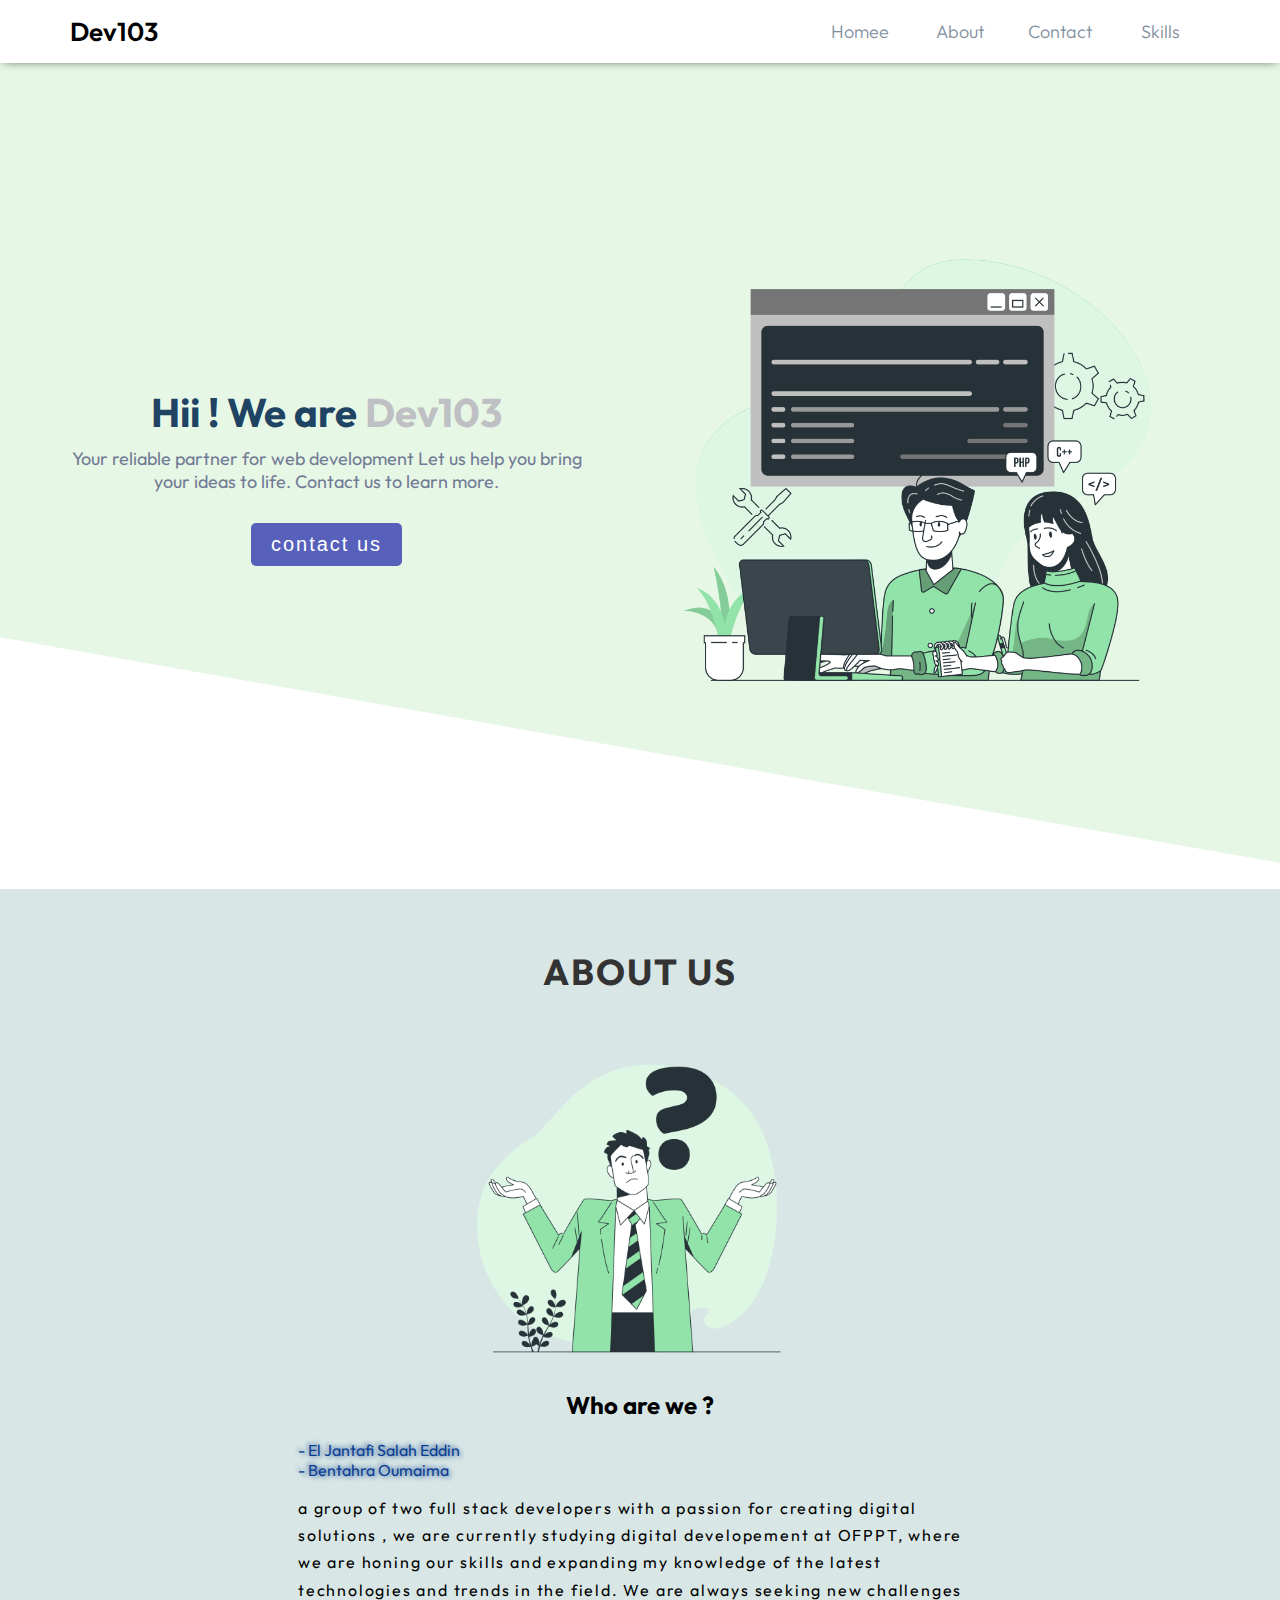
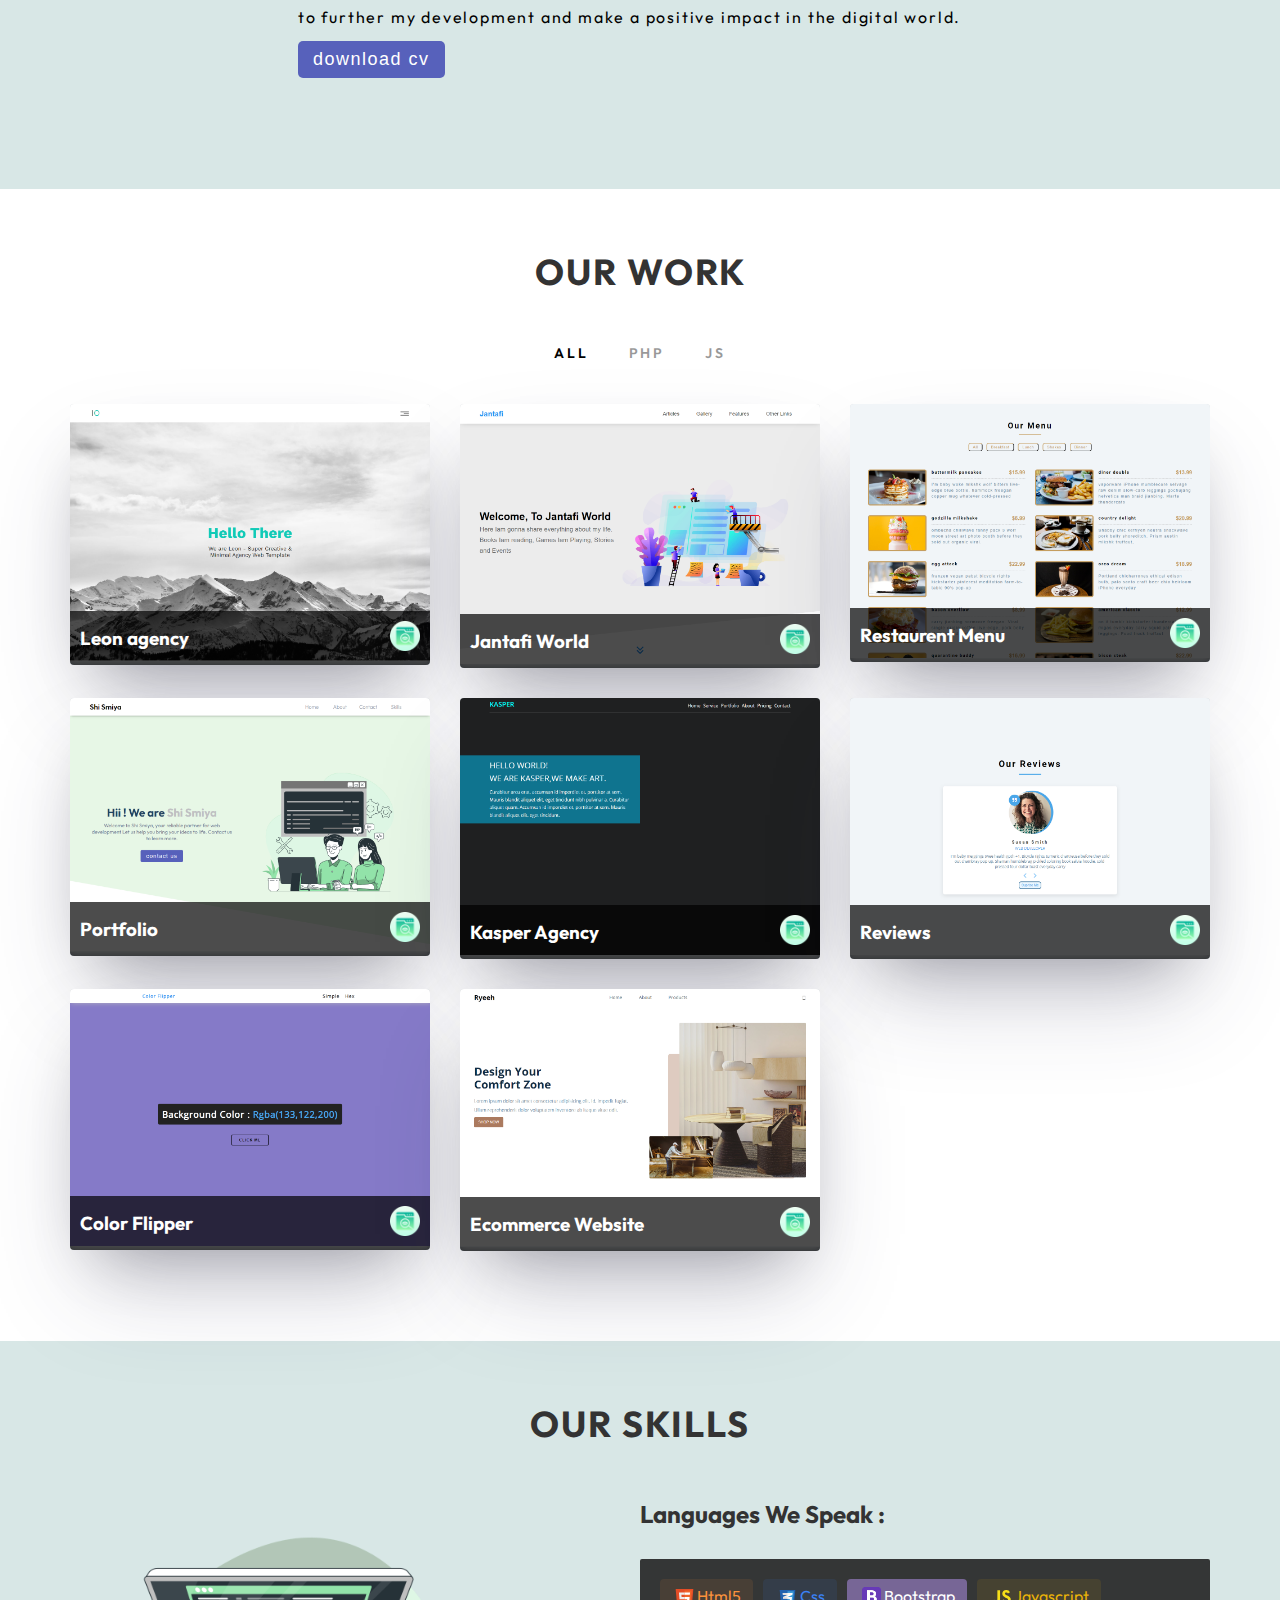
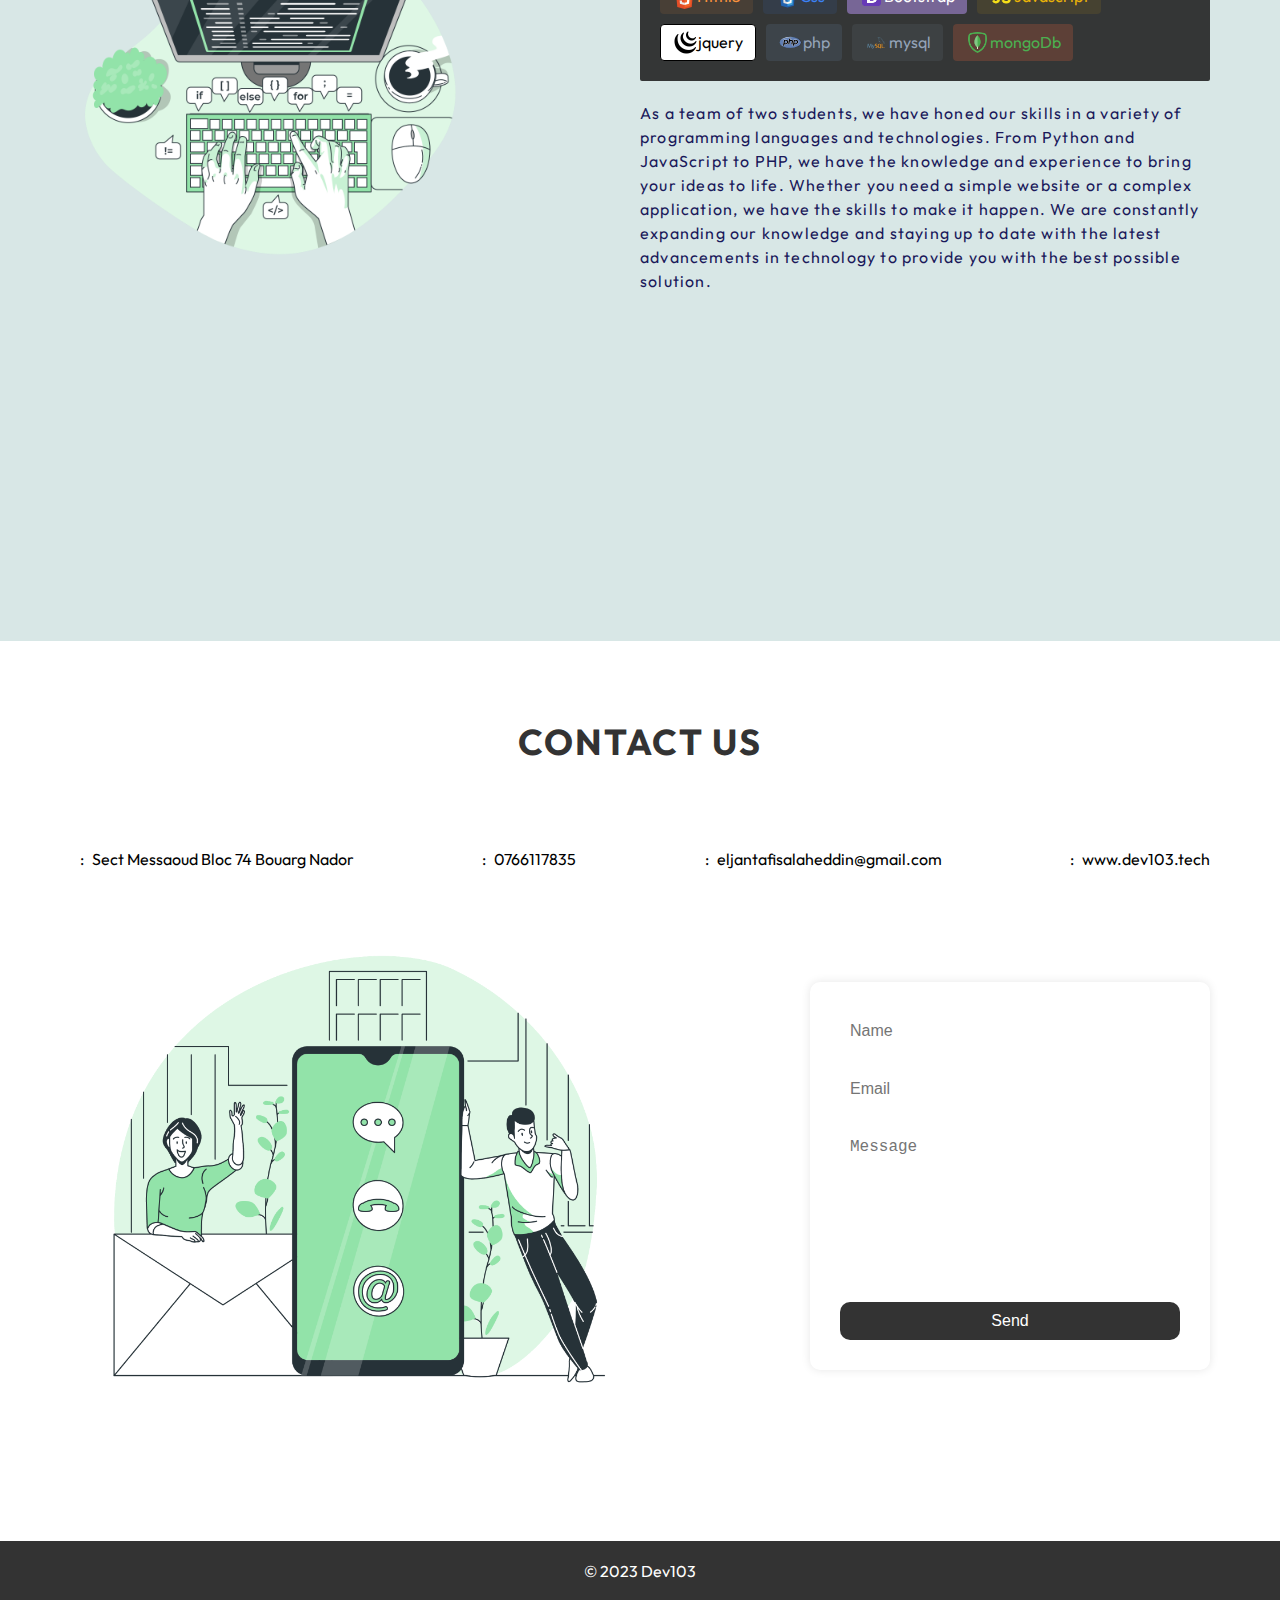
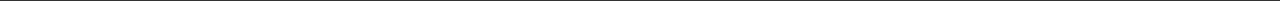
==== commit 391973b4: "rrr" ====
--- a/index.html
+++ b/index.html
@@ -29,7 +29,7 @@
         <div class="logo">Dev103</div>
         <ul class="nav-links">
           <ul class="nav-links">
-            <li><a href="#home">Home</a></li>
+            <li><a href="#home">Homee</a></li>
             <li><a href="#about">About</a></li>
             <li><a href="#contact">Contact</a></li>
             <li><a href="#skills">Skills</a></li>
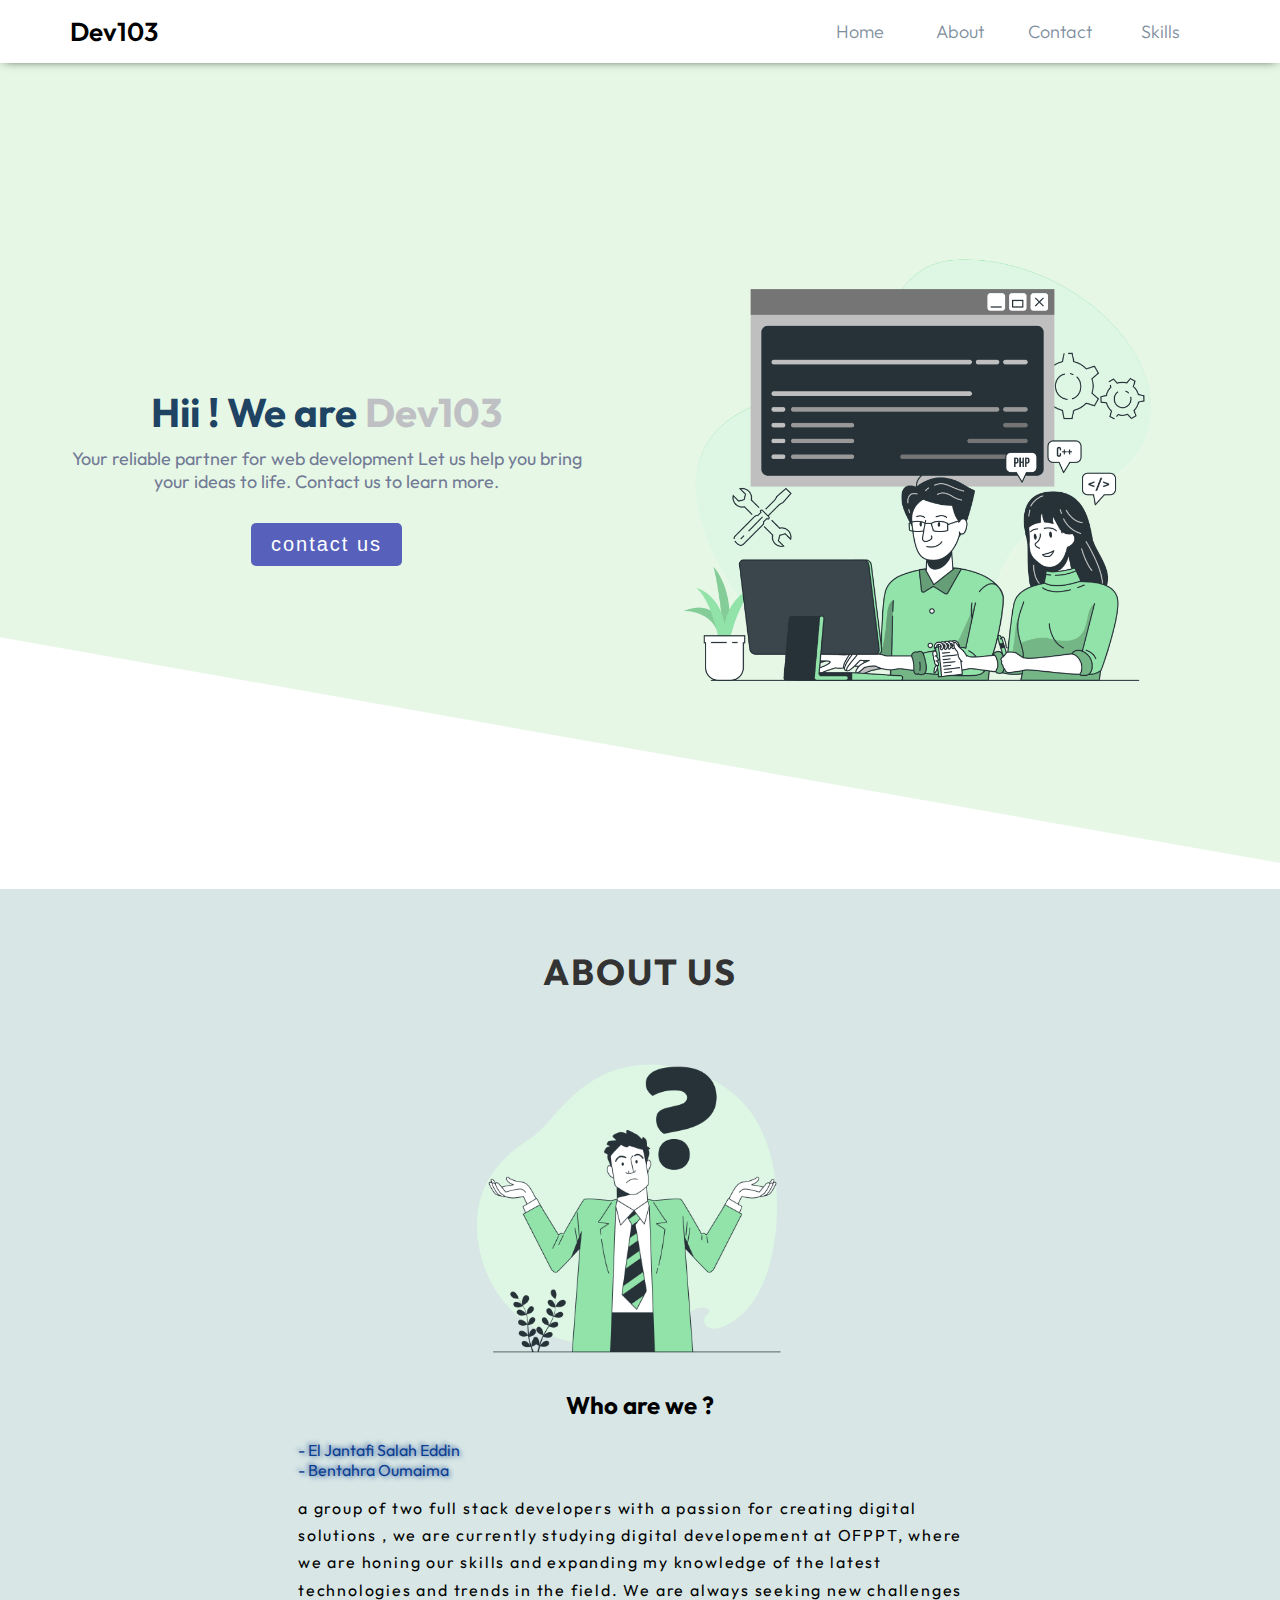
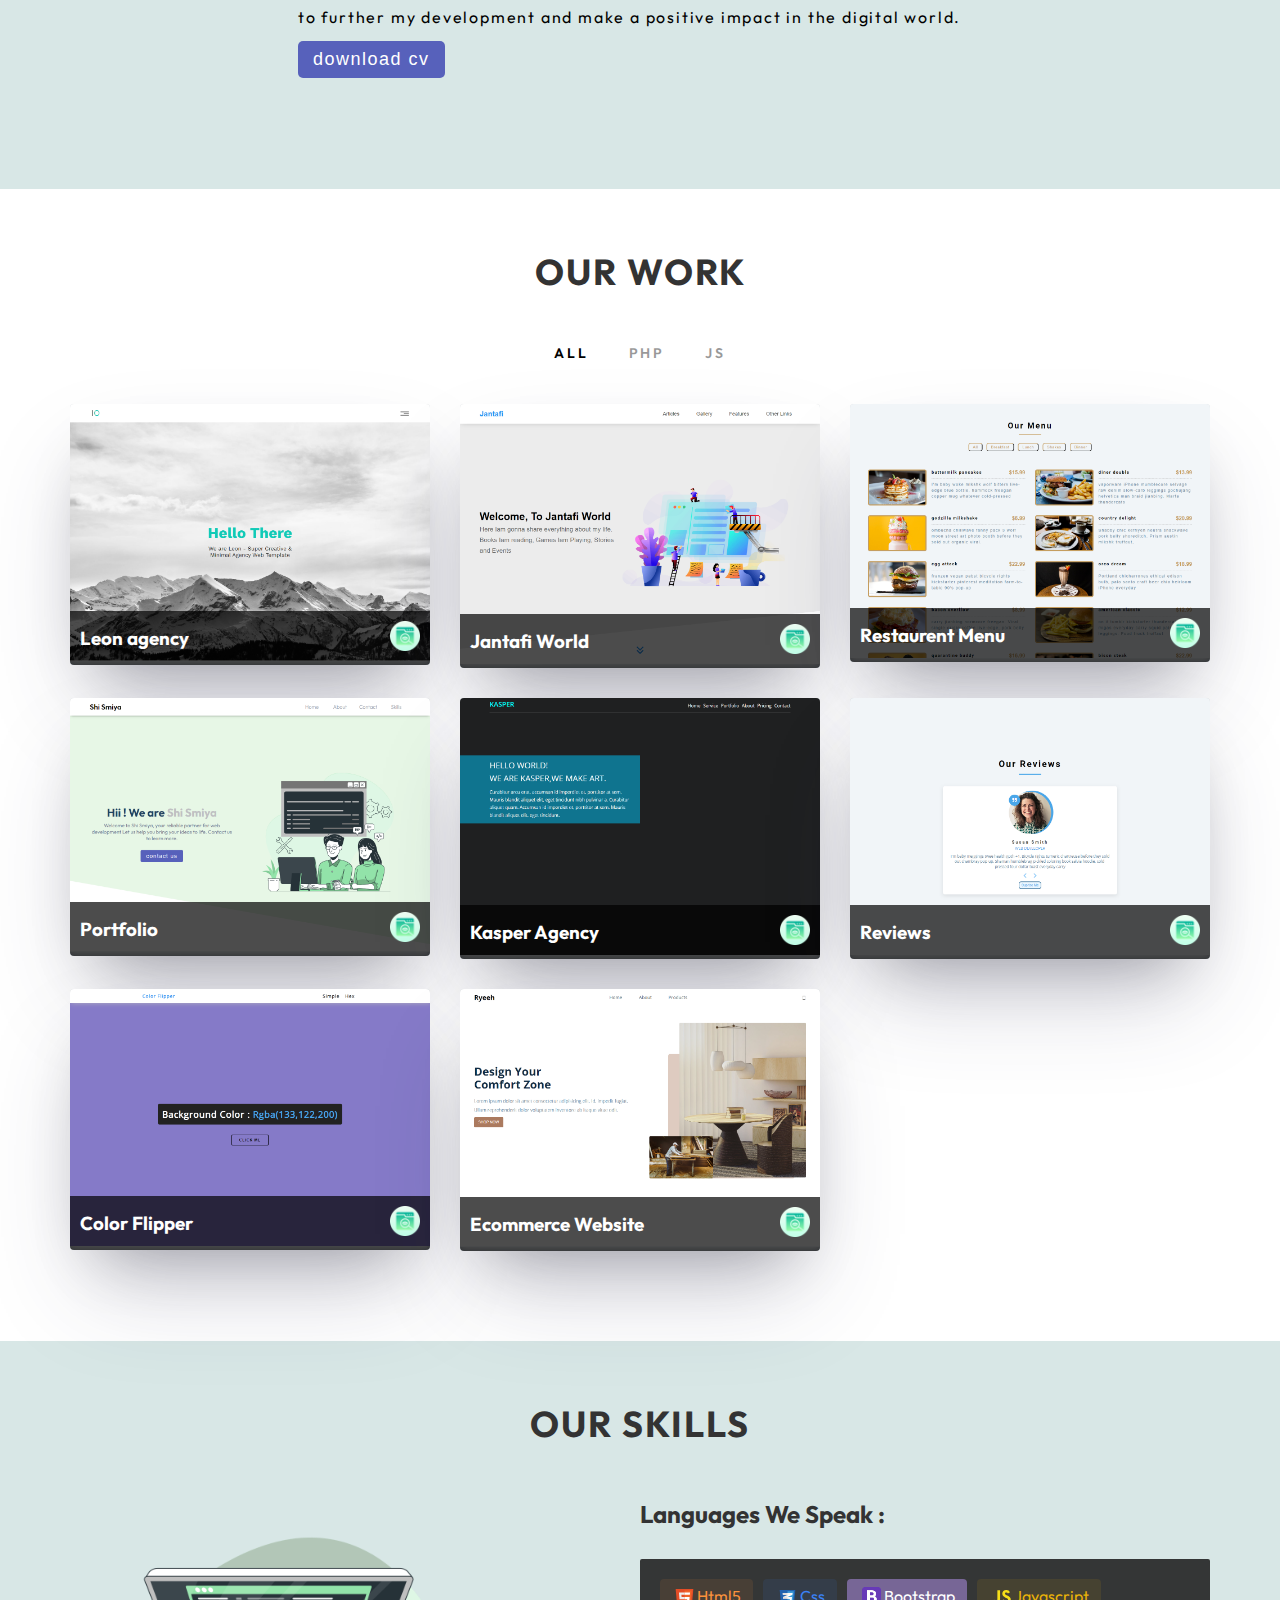
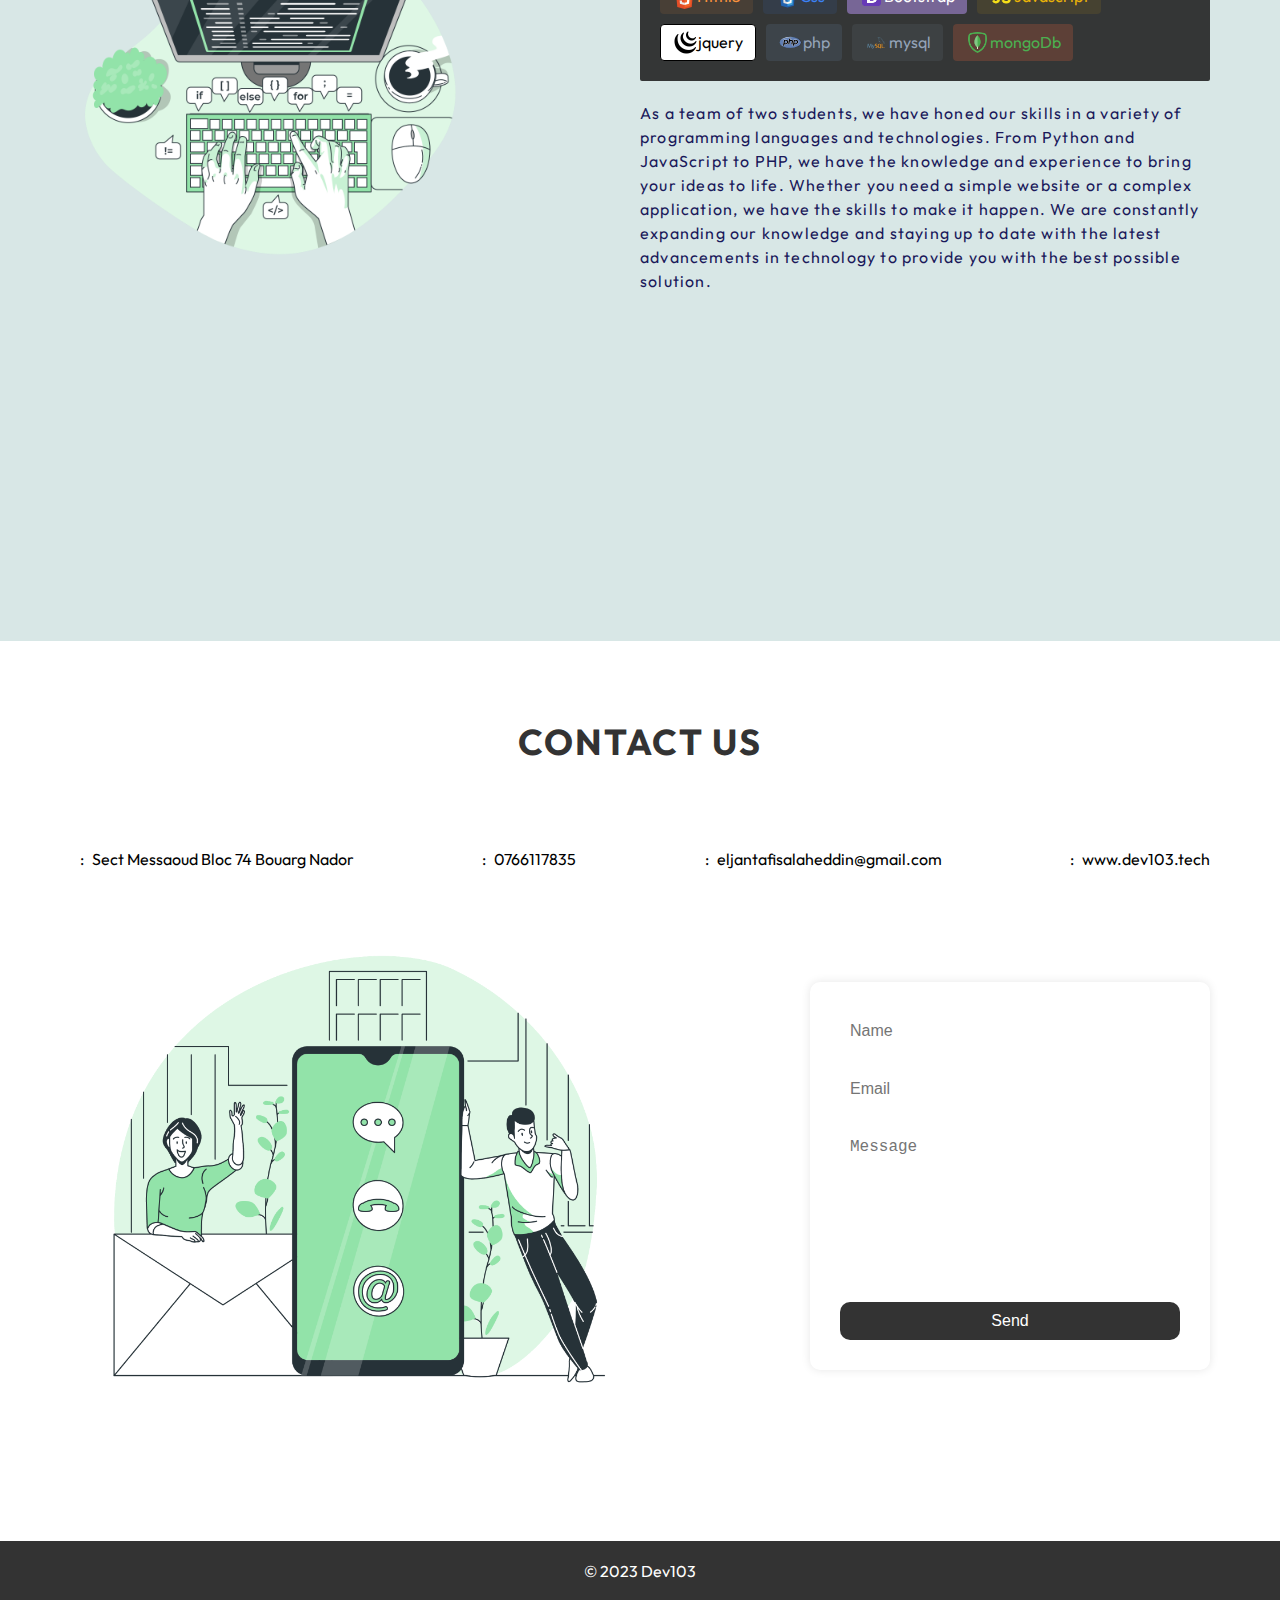
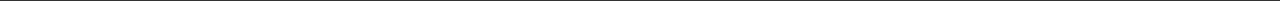
==== commit 43487cf3: "vvvvvvvv" ====
--- a/index.html
+++ b/index.html
@@ -29,7 +29,7 @@
         <div class="logo">Dev103</div>
         <ul class="nav-links">
           <ul class="nav-links">
-            <li><a href="#home">Homee</a></li>
+            <li><a href="#home">Home</a></li>
             <li><a href="#about">About</a></li>
             <li><a href="#contact">Contact</a></li>
             <li><a href="#skills">Skills</a></li>
